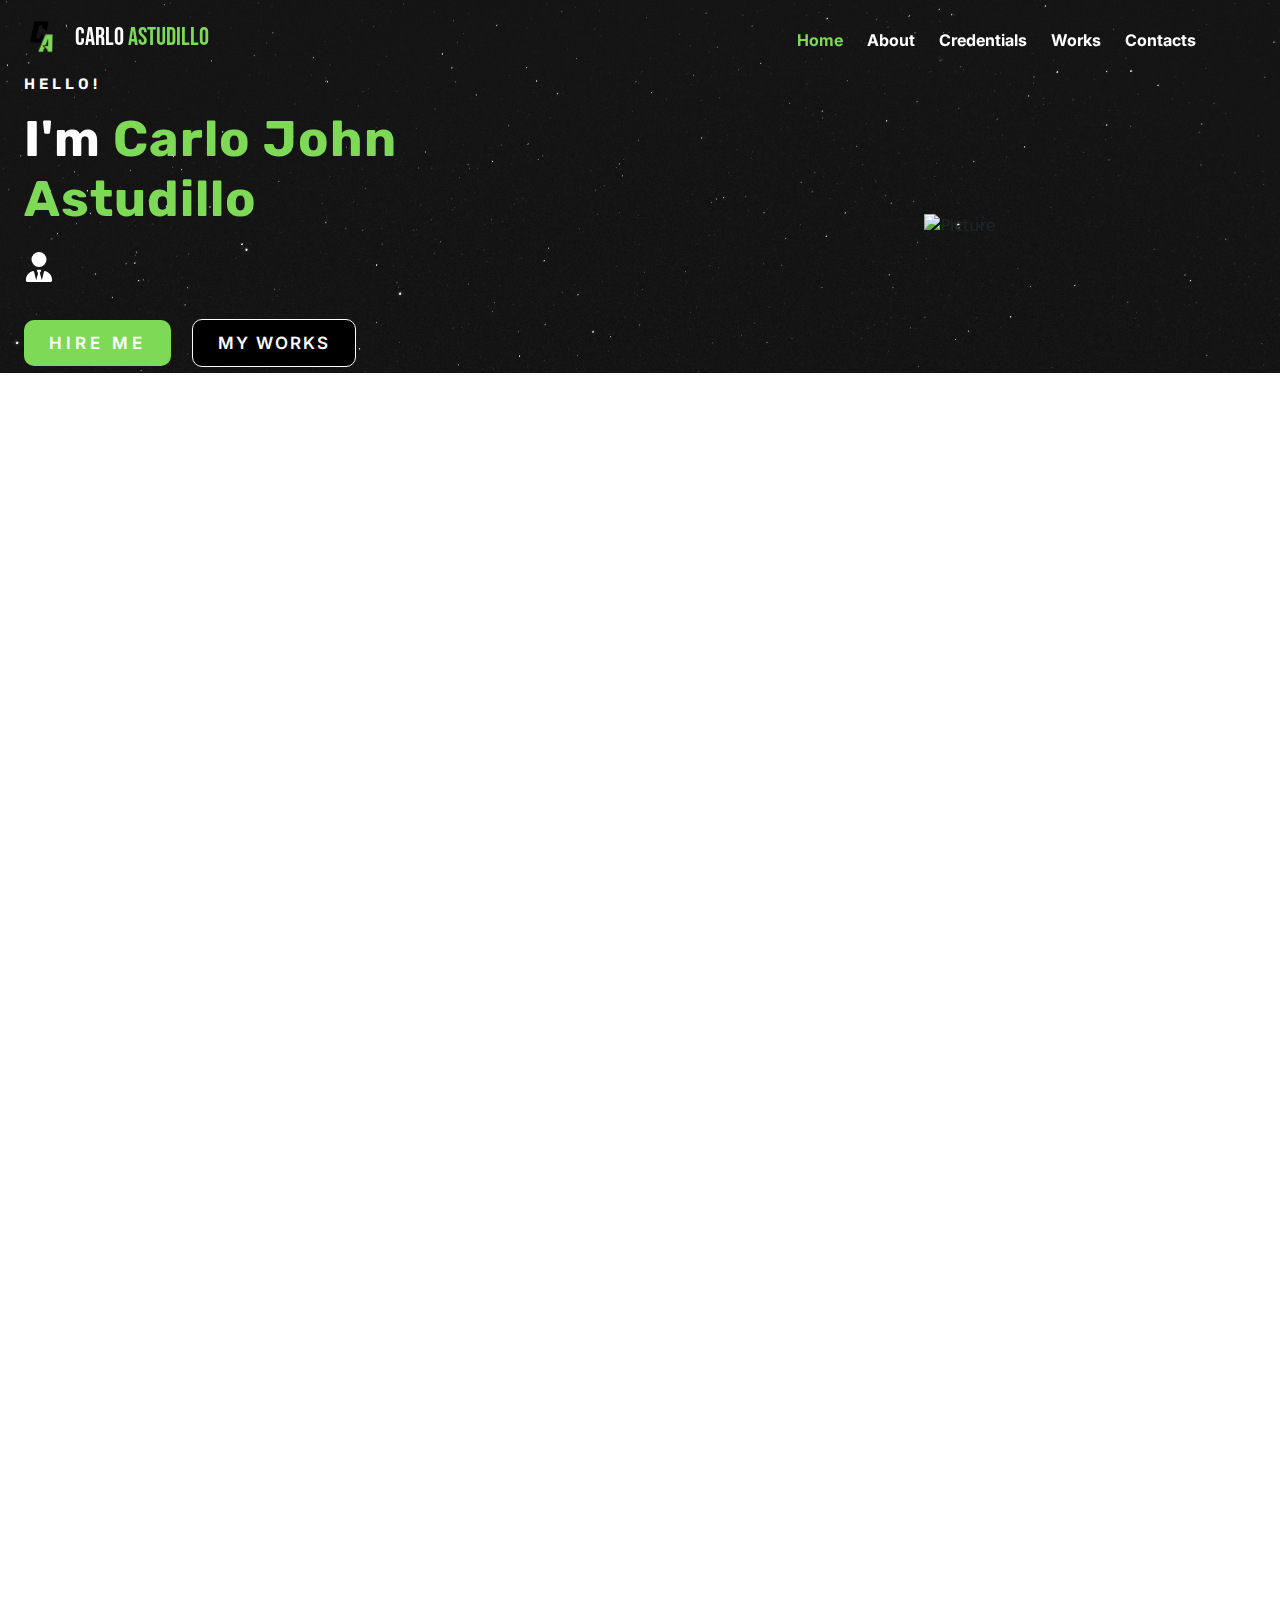
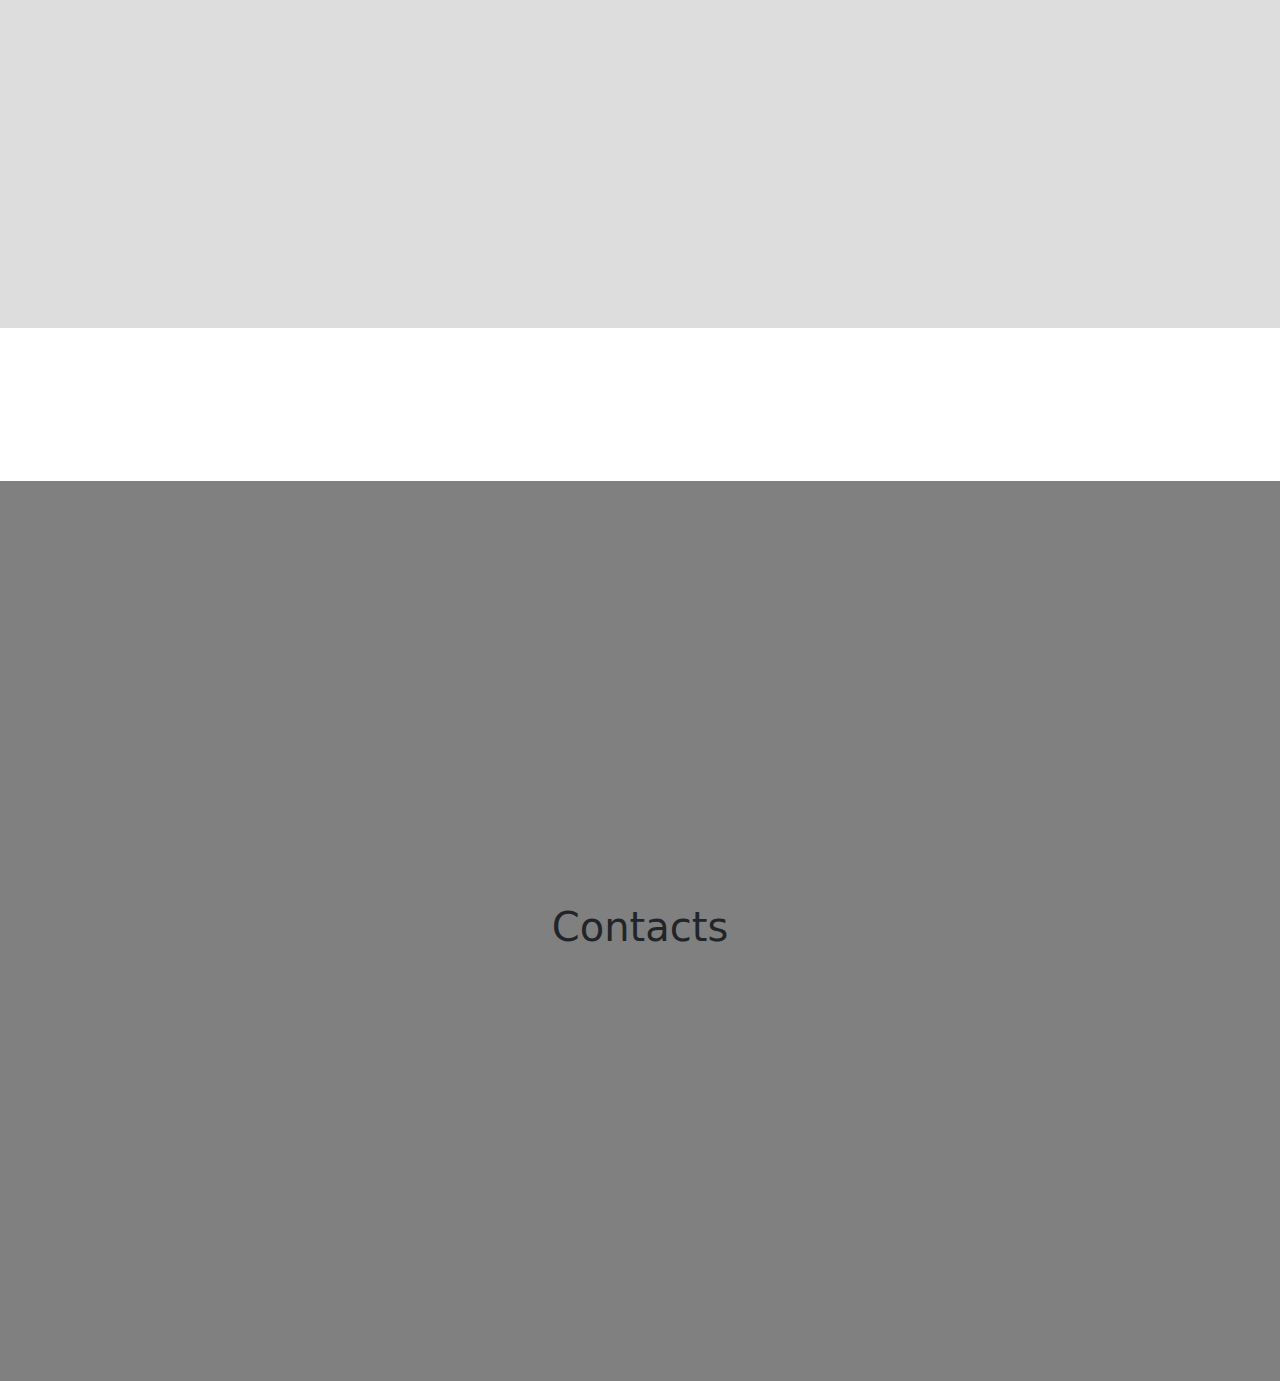
==== index.html @ 03e8dacf "update on web" ====
<!doctype html>
<html lang="en">
  <head>
    <meta charset="utf-8">
    <meta name="viewport" content="width=device-width, initial-scale=1">
    <link rel="icon" href="logopic/CAlogo-removebg.png" type="image/x-icon"/> 
    <link rel="stylesheet" href="homeindex.css">
    <link href="https://unpkg.com/aos@2.3.1/dist/aos.css" rel="stylesheet">
    <link rel="preconnect" href="https://fonts.googleapis.com">
    <link rel="stylesheet" href="https://fontawesome.com/icons/user-tie?f=classic&s=solid">  
    <link rel="preconnect" href="https://fonts.gstatic.com" crossorigin>
    <link href="https://fonts.googleapis.com/css2?family=Bebas+Neue&family=Inter:ital,opsz,wght@0,14..32,100..900;1,14..32,100..900&family=Raleway:ital,wght@0,100..900;1,100..900&family=Rubik:ital,wght@0,300..900;1,300..900&display=swap" rel="stylesheet">
    <title>Carlo Astudillo Portfolio</title>
    <link href="https://cdn.jsdelivr.net/npm/bootstrap@5.3.3/dist/css/bootstrap.min.css" rel="stylesheet" integrity="sha384-QWTKZyjpPEjISv5WaRU9OFeRpok6YctnYmDr5pNlyT2bRjXh0JMhjY6hW+ALEwIH" crossorigin="anonymous">
  </head>
  <body>


    <!-- Header Navbar -->
    <header>
    <nav class="navbar navbar-expand-lg">
        <div class="container-fluid">
            <a class="navbar-brand font-bebasnav"  href="#">
              <img class="navbrand-logopic" src="logopic/CAlogo-removebg.png" alt="Logoname" >
              <span class="navbrand-logo-color">Carlo <span class="uni-color-green">Astudillo</span></a></span>
              <button class="navbar-toggler custom-toggler" type="button" data-bs-toggle="collapse" data-bs-target="#navbarNav" aria-controls="navbarNav" aria-expanded="false" aria-label="Toggle navigation">
                <span class="navbar-toggler-icon"></span>
              </button>
              <div class="collapse navbar-collapse flex-sm-row-reverse me-5" id="navbarNav">
                <ul class="navbar-nav font-internav">
                  <li class="nav-item me-4 mt-1">
                    <a class="nav-link-edit active" href="#Home">Home</a>
                    <hr>
                  </li>
                  <li class="nav-item me-4 mt-1">
                    <a class="nav-link-edit" href="#AboutMe">About</a>
                    <hr>
                  </li>
                  <li class="nav-item me-4 mt-1">
                    <a class="nav-link-edit" href="#Credentials">Credentials</a>
                    <hr>
                  </li>
                  <li class="nav-item me-4 mt-1">
                    <a class="nav-link-edit" href="#Works">Works</a>
                    <hr>
                  </li>
                  <li class="nav-item me-4 mt-1">
                    <a class="nav-link-edit" href="#Contacts">Contacts</a>
                  </li>
                </ul>
              </div>
        </div>
    </nav>
  </header >


  <!-- Headline with picture and description -->
  <div class="topbg-home">
    <section id="Home" class="container-fluid mpHeadline">
      <div class="row">
        <div class="col-md-6 col-12 d-flex justify-content-center align-items-center">
          <div class="container">
            <h4 class="headlineh4-Text">HELLO!</h4>
            <h1 class="headlineh1-Text mt-3">I'm <span class="uni-color-green">Carlo John Astudillo</span></h1>
            <h2 class="headlineh2-Text mt-3"><svg xmlns="http://www.w3.org/2000/svg" class="me-2" viewBox="0 0 448 512" width="30" height="30">
              <path fill="#fff" d="M96 128a128 128 0 1 0 256 0A128 128 0 1 0 96 128zm94.5 200.2l18.6 31L175.8 483.1l-36-146.9c-2-8.1-9.8-13.4-17.9-11.3C51.9 342.4 0 405.8 0 481.3c0 17 13.8 30.7 30.7 30.7l131.7 0c0 0 0 0 .1 0l5.5 0 112 0 5.5 0c0 0 0 0 .1 0l131.7 0c17 0 30.7-13.8 30.7-30.7c0-75.5-51.9-138.9-121.9-156.4c-8.1-2-15.9 3.3-17.9 11.3l-36 146.9L238.9 359.2l18.6-31c6.4-10.7-1.3-24.2-13.7-24.2L224 304l-19.7 0c-12.4 0-20.1 13.6-13.7 24.2z"/>
            </svg>
            </i><span class="auto-type"></span></h2>
          <p class="mt-5"><a class="me-3 button-hire" href="#Contacts">HIRE ME</a>
            <a class="button-works" href="#Works">MY WORKS</a></p>
          </div>
        </div>
        <div class="col-md-6 col-12 d-flex justify-content-center align-items-center">
          <div class="circle-for-pic">
            <img src="images/PhotoPort.png" class="img-fluid pictureport" alt="Picture">
          </div>
        </div>
      </div>
    </section>
  </div>


  <!-- About me Section in the website -->
  <section id="AboutMe" class="container-fluid about-section">
    <div class="container justify-content-center d-flex align-items-center" data-aos="fade-up">
      <h1 class="h1-sections">About</h1>
      <h2 class="h2-sections">About Me</h2>
    </div>
      
    <div class="container intro-about w-50 " data-aos="fade-up">
      <div class="row align-items-center" >
        <div class="col-md-3 d-flex justify-content-center"><img src="images/photoport3.jpg" alt="CirclePicture" class="about-pic img-fluid"></div>
        <div class="col-md-9"><p class="about-info-p">A motivated aspiring Cloud Engineer and Software Developer with a passion for contributing to team success. 
          Dedicated to delivering results with 100% commitment to any project, while continuously enhancing my skills and knowledge. Eager 
          to bring fresh, innovative ideas to meet project needs and help drive progress in a dynamic IT environment.</p></div>
      </div>
    </div>

    <div class="container w-75 more-info-about">
    <div class="row">
      <div class="col-md-6 col-12 order-md-1 order-1" data-aos="fade-right">
        <h3>Personal Information</h3>
        <ul class="info-list">
          <li ><strong>FULLNAME:</strong>
          <span>Carlo John C. Astudillo</span></li>
          <li ><strong>BIRTHDATE:</strong>
            <span>September 09, 2001</span></li>
          <li ><strong>Website:</strong>
          <span><a rel="noopener" href="https://ast2u.github.io/CarloAstudillo-Portfolio-Website/" target="_blank">ast2u.github.io/CarloAstudillo-Portfolio-Website/</a></span></li>
          <li ><strong>EMAIL:</strong>
          <span>carloasto11@gmail.com</span></li>
        </ul>
      </div>
      <div class="col-md-6 col-12 order-md-2 order-2" data-aos="fade-left">
        <h3>Skills</h3>
        <div class="row skills-row row-cols-2">
          <div class="col">
            <h5>1. - Development</h5>
                <ul>
                  <li>Java</li>
                  <li>C#</li>
                  <li>Python</li>
                  <li>SQL</li>
                </ul>
          </div>
          <div class="col">
            <h5>2. - Graphic Design</h5>
                <ul>
                  <li>UI/UX Design</li>
                  <li>Website & Digital Design</li>
                  <li>Photoshop</li>
                  <li>Sony Vegas/Capcut</li>
                </ul>
          </div>
          <div class="col">
            <h5>3. - Front-End Development</h5>
                <ul>
                  <li>HTML/CSS</li>
                  <li>JavaScript</li>
                  <li>WordPress</li>
                </ul>
          </div>
          <div class="col">
            <h5>4. - Notable Skills</h5>
            <ul>
              <li>Cloud - Azure/AWS</li>
              <li>Microsoft Offices</li>
              <li>Flexible in all tasks related to the field</li>
            </ul>
          </div>
        </div>
      </div>
        </ul>
      </div>
    </div>
    <a class="button-cv" href="file-assets/CV_Astudillo.pdf" title="CV_Astudillo" download="CV_Astudillo" >
    <button class="button-cv" download="CV_Astudillo.pdf" data-aos="flip-up">Download CV</button></a>
  </div>

  </section>

  <!-- Credentials section -->
  <section id="Credentials" class="container-fluid credentials-section">
    <div class="container justify-content-center d-flex align-items-center" data-aos="fade-up">
      <h1 class="h1-sections">Credentials</h1>
      <h2 class="h2-sections mb-4">Credentials</h2>
   
    </div>
    <h1 class="timeline-h1" data-aos="fade-up">Education</h1>
    <div class="timeline">

      <div class="timeline-container left-container">
        <img src="logopic/nuf.png" alt="NU Fairview" title="NU Philippines">
        <div class="text-box">
          <h2>NU Philippines</h2>
          <small>Class of 2024</small>
          <ul>
            <li>BS Information Technology-Mobile & Internet Technology</li>
            <li>Summa Cum Laude</li>
          </ul>
          <span class="left-container-arrow"></span>
        </div>
      </div>

      <div class="timeline-container right-container">
        <img src="logopic/amaes.png" alt="AMA Computer College" title="AMA Computer College">
        <div class="text-box">
          <h2>AMA Computer College</h2>
          <small>Class of 2020</small>
          <ul>
            <li>Senior High School</li>
            <li>ICT - Strand</li>
          </ul>
          <span class="right-container-arrow"></span>
        </div>
      </div>

      <div class="timeline-container left-container">
        <img src="logopic/ncbalogo.jpg" alt="NCBA Logo" title="National College of Business and Arts">
        <div class="text-box">
          <h2>National College of Business and Arts</h2>
          <small>Class of 2018</small>
          <ul>
            <li>Junior High School</li>
          </ul>
          <span class="left-container-arrow"></span>
        </div>
      </div>

      </div>
      <h1 class="timeline-h1" data-aos="fade-up">Work Experience</h1>
      <div class="timeline2">

        <div class="timeline-container2 right-container">
          <img src="logopic/coca-cola-beverages-logo.png" alt="NU Fairview" title="NU Philippines">
          <div class="text-box">
            <h2>Coca-Cola Beverages Philippines</h2>
            <small>September 2019 - October 2019</small>
            <ul>
              <li><strong>Internship Trainee</strong></li>
              <li>Internship</li>
              <li>Finance Department</li>
            </ul>
            <span class="right-container-arrow"></span>
          </div>
        </div>
  
        <div class="timeline-container2 left-container">
          <img src="logopic/Black-logo-ghd.jpg" alt="AMA Computer College" title="AMA Computer College">
          <div class="text-box">
            <h2>GHD Group Philippines</h2>
            <small>November 2023 - June 2024</small>
            <ul>
              <li><strong>Content Services Intern | DevOps Intern</strong></li>
              <li>Internship</li>
              <li>CMS Team | DevOps Team</li>
            </ul>
            <span class="left-container-arrow"></span>
          </div>
        </div>
  
        </div>

      
  </section>
  <section id="Works" class="container-fluid works-section">
    <div class="container justify-content-center d-flex align-items-center" data-aos="fade-up">
      <h1 class="h1-sections">Works</h1>
      <h2 class="h2-sections mb-4">Works</h2>
   
    </div>

  </section>
  <section id="Contacts" class="container-fluid test"><h1>Contacts</h1></section>
  <script src="homeindex.js"></script>
  <script src="https://unpkg.com/typed.js@2.1.0/dist/typed.umd.js"></script>
  <script src="https://unpkg.com/aos@2.3.1/dist/aos.js"></script>
    <script src="https://cdn.jsdelivr.net/npm/bootstrap@5.3.3/dist/js/bootstrap.bundle.min.js" integrity="sha384-YvpcrYf0tY3lHB60NNkmXc5s9fDVZLESaAA55NDzOxhy9GkcIdslK1eN7N6jIeHz" crossorigin="anonymous"></script>
  <footer>
    <div class="container-fluid">

    </div>
  </footer>
  </body>
</html>
---- homeindex.css ----
.font-bebasnav{
font-family: "Bebas Neue", sans-serif;
  font-weight: 400;
  font-style: normal;
  font-size: 100;
}
.font-internav{
    font-family: Inter;
    font-style: normal;
    font-weight: 900;
    font-variant: normal;
}
.uni-color-green{
    color:#7ed956
}

/* Navigation Bar */
.navbrand-logopic{
   width: 60px;
   transition: .5s;
   margin-top: -10px;

}
.navbrand-logo-color{
    color:white;
    font-size: 25px;
    transition: .5s;
}
.nav-link-edit{
    font-size: 16px;
    color: white;
    text-decoration: none;
    font-weight: 700;
    transition: .5s;
    
}
.nav-link-edit:hover,
.nav-link-edit.active{
    color:#7ed956;
    
}
.mpHeadline{
    padding-top: 75px;
}
.topbg-home{
    background-image: url(background/jack-b-ombUn7ergE4-unsplash.jpg);
    width: 100%;
    background-size: cover;
    background-position: center;
    overflow: hidden;
    background-repeat: no-repeat;
    background-attachment: fixed;
    
}
header{
    position: fixed;
    top:0;
    left: 0;
    width:100%;
    transition: 0.6s;
    position: 40px 100px;
    z-index:100000 ;
}
header.sticky{
    padding: 0px 35px;
    background: #fff
}
header.sticky ul li a{
    color: black ;
}
header.sticky a img{
   
width: 40px;
height: 40px;
margin-top: 0px;

}
header.sticky .navbrand-logo-color{
    font-size: 20px;
    color: black;
}

.navbar-nav .open ul.dropdown-menu{ 
    border-radius:0px; 
    border:solid 1px red; 
    border-width:1px 0;
}
.nav-item hr{
    display: none;
}
.navbar{
    background-color:transparent;
}
.sticky {
    position: fixed;
    top: 0;
    width: 100%;
    z-index: 1030; /* Ensure it is above other content */
  }
  
  .sticky + .content {
    padding-top: 56px; /* Adjust for the height of the navbar */
  }


/* Headline of the Page */
  .pictureport{
    width: 530px;
    height: auto;
    display: inline;
    position: relative;
    transition: .2s;
    padding-top: 5px;
}
.pictureport:hover{
    transform: translateY(-5%) scale(1.1);
}
.circle-for-pic{
    position: relative;
    display: inline-block;
}
.circle-for-pic:before {
    content: "";
    position: absolute;
    top: 0;
    left: 50%; 
    width: 135% ; 
    height: 125%; 
    border-radius: 40%; 
    background: url(background/bgimage.jpg) no-repeat center center;
    background-size: cover;
    filter: blur(2px) brightness(35%);
    clip-path: inset(0 0 20% 0); 
    transform: translateX(-50%); 
    border: 10px solid rgba(0, 0, 0, .1); 
    box-sizing: border-box;
    opacity: 0;
    transition: opacity 0.5s ease, transform 0.5s ease;
  }
.circle-for-pic:hover:before{
    opacity: 1; 
    
}

.headlineh1-Text{
  font-family: "Rubik",sans-serif;
  font-optical-sizing: auto;
  font-weight: bolder;
  color: white;
  font-size:50px;
  font-style: normal;
  letter-spacing: 1px;

}
.headlineh4-Text{
  font-family: "Rubik",sans-serif;
    color: white;
    letter-spacing: 4px;
    font-size: 15px;
    font-weight: 600;
}
.headlineh2-Text{
  color:white;
  font-family: "Rubik",sans-serif;
}

.button-hire{
  font-family: "Inter",system-ui;
  font-size: 17px;
  font-weight: 600;
  padding: 13px 25px ;
  background-color: #7ed956 ;
  color: white;
  text-decoration: none;
  cursor: pointer;
  border: none;
  border-radius:10px;
  letter-spacing: 4px;
  transition: .3s;
}
.button-works{
  font-family: "Inter",system-ui;
  font-size: 17px;
  font-weight: 600;
  padding: 13px 25px ;
  background-color:black;
  color: white;
  cursor: pointer;
  text-decoration: none;
  border: 1px solid white;
  border-radius:10px;
  letter-spacing: 2px;
  transition: .3s;
}
.button-hire:active{
  transform: scale(.92);
  background-color: #1d5207;
  border: none;
}
.button-works:active{
  transform: scale(.92);
  background-color: #ffffff;
  color: black;
}
.button-hire:hover{
  opacity: 90%;
}
.button-works:hover{
  opacity: 84%;
}



  .test{
    min-height: 100vh;
    display: flex;
    background:grey;
    align-items: center;
    justify-content: center;
  }



/* About section of the page */
  .about-section{
    background-color: white;
    padding-top: 50px;
  }
  .h1-sections{
    position: absolute;
    z-index: 0;
    font-size:8vw;
    color: rgba(0,0,0, 0.1);
    font-family: "Rubik",sans-serif;
    font-weight: 900;
    

  }
  .h2-sections{
    background: url(background/cesar-couto-Z83CMY9ho-I-unsplash.jpg);
    background-size: cover;
    filter: brightness(60%);
    background-position: center;
    font-size: 4.6rem;
    font-family: "Rubik",sans-serif;
    font-weight: 900;
    -webkit-background-clip: text;
    background-clip: text;
    color: transparent; 
    text-align: center;
    z-index: 1;
  }
  .about-info-p{
    text-align: left;
    font-size: 1.1rem;
    font-weight: 400;
    font-family: "Rubik", sans-serif;
  }
  .about-pic{
    border-radius: 100%;
    width: 150px;
    object-fit: cover;
  }
.intro-about{
  margin: 130px 5px 20px 5px;
}
.more-info-about{
  margin: 80px 5px 30px 5px;
}
.more-info-about h3{
  font-family: "Rubik", sans-serif;
  text-transform: uppercase;
  width:  60% ;
  letter-spacing: .1rem;
  font-size: 1.4rem;
}
.info-list{
  list-style: none;
  margin-bottom: 4.2rem
}
.info-list li{
  padding: 0 0 1.5rem 0;
  margin-bottom: .6rem;
}
.info-list li strong{
  font-family: "Rubik", sans-serif;
  color: #313131;
  text-transform: uppercase;
  letter-spacing: .2rem;
  font-size: 1.2rem;
  line-height: 3rem;
}
.info-list li span{
  display: block;
  font-family: "Rubik",sans-serif;
    color: #888888;
    font-size: 1.1rem;
    line-height: 1;
}
.button-cv{
  text-decoration: none;
}
a.button-cv button{
  background-color: black;
  letter-spacing: 4px;
  border: none;
  font-family: Inter;
  text-transform: uppercase;
  font-weight: bold;
  font-size:17px;
  border-radius: 15px;
  padding: 20px 30px;
  color: white;
  display: block;
  margin: 40px  auto;
  transition: .4s;
}
a.button-cv button:hover{
  opacity: 85%;
}
a.button-cv button:active{
  transform: scale(.9);
  color: black;
  border: 1px solid black;
  background-color: white;
}
.skills-row h5{
  font-family: "Rubik", sans-serif;
  color: #313131;
  text-transform: uppercase;
  letter-spacing: .1rem;
  line-height: 1.5;
  font-size: 1.1rem;
}
.skills-row ul li{
  font-family: "Rubik",sans-serif;
    color: #888888;
    font-size: 1.1rem;
    line-height: 2.5;
}


/* Credentials section of the page */
.credentials-section{
background-color: #dddddd;
padding-top: 50px;
font-family: "Rubik",sans-serif;
padding-bottom:100px ;

}
.timeline{
  position: relative;
  max-width: 1200px;
  margin: 0px auto;

  z-index: 1;
}
.timeline::after{
  content: '';
  position: absolute;
  width:6px;
  height: 100%;
  background: white;
  top: 0;
  left: 50%;
  margin-left: -3px;
  z-index: -1;
  opacity: 0;
}
.timeline.active::after {
  animation: moveline 3s linear forwards;
  opacity: 1;
}

.timeline2{
  position: relative;
  max-width: 1200px;
  margin: 0px auto;  
  z-index: 1;
}
.timeline2::after{
  content: '';
  position: absolute;
  width:6px;
  height: 100%;
  background: white;
  top: 0;
  left: 50%;
  margin-left: -3px;
  z-index: -1;
  opacity: 0;
}
.timeline2.active::after {
  animation: moveline 3s linear forwards;
  opacity: 1;
}

@keyframes moveline{
  0%{
    height:0;
  }
  100%{
    height:100%;
  }
}

.timeline-container{
  padding: 10px 50px;
  position: relative;
  width:50%;
  opacity: 0;
  transform: translateY(-30px); /* Keep this as the starting point */
  transition: opacity 1s ease, transform 1s ease;
}

.timeline-container.show {
  opacity: 1;
  transform: translateY(0px); /* Animate into place */
}

.timeline-container2{
  padding: 10px 50px;
  position: relative;
  width:50%;
  opacity: 0;
  transform: translateY(-30px); /* Keep this as the starting point */
  transition: opacity 1s ease, transform 1s ease;
}

.timeline-container2.show {
  opacity: 1;
  transform: translateY(0px); /* Animate into place */
}

@keyframes movedown{
  0%{
    opacity:1;
    transform: translateY(-30px);
  }
  100%{
    opacity: 1;
    transform: translateY(0px);
  }
}

.timeline-h1{
  padding: 100px 0px 80px 0px;
  text-align: center;
  letter-spacing: 7px;
  color:white;
  font-weight: 800;
  font-size: 2.5rem;
}

.text-box{
  padding: 20px 30px;
  background-color: white;
  position: relative;
  border-radius: 6px;
  font-size: 15px;
}

.text-box h2{
  font-weight: 600;
}
.text-box small{
  display: inline-block;
  margin-bottom: 15px;
}
.text-box ul{
  list-style: none;
  font-size: 17.5px;
}
.left-container{
  left:0;
}
.right-container{
  left:50%;
}
.timeline-container img{
  position: absolute;
  width:40px;
  border-radius: 50%;
  right:-20px;
  top:32px;
  z-index: 10;
}
.timeline-container2 img{
  position: absolute;
  width:40px;
  border-radius: 50%;
  right:-20px;
  top:32px;
  z-index: 10;
}

.right-container img{
  left: -20px;
}
.left-container-arrow{
  height: 0;
  width: 0;
  position: absolute;
  top: 28px;
  z-index: 1;
  border-top: 15px solid transparent;
  border-bottom:15px solid transparent ;
  border-left: 15px solid white;
  right: -15px;
}
.right-container-arrow{
  height: 0;
  width: 0;
  position: absolute;
  top: 28px;
  z-index: 1;
  border-top: 15px solid transparent;
  border-bottom:15px solid transparent ;
  border-right: 15px solid white;
  left: -15px;
  
}


/* works section */
.works-section{
  padding: 20px;
  background-color: white;
}

/* Mobile View */
@media (max-width: 992px) {
    .mpHeadline{
        padding-top:120px
    }
    .nav-item hr {
      display: block;
      border: 1px solid white;
      margin: 0.5rem 0; 
    }
    .circle-for-pic{
      margin-top: 20px;
    }
    .about-pic{
      margin-bottom: 30px;
    }
    
    header.sticky .nav-item hr {
        display: block;
        border: 1px solid black;
        margin: 0.5rem 0;
      }
    .nav-link-edit{
        color: white;
        padding-bottom: 5px;
    }
      header.sticky ul li a{
        color: black ;
    }
    header{
        background:url(background/jack-b-ombUn7ergE4-unsplash.jpg);
        background-repeat: no-repeat;
        background-size: cover;
        transition: .5s;
    }
    .custom-toggler .navbar-toggler-icon {
        background-image: url("data:image/svg+xml;charset=utf8,%3Csvg viewBox='0 0 32 32' xmlns='http://www.w3.org/2000/svg'%3E%3Cpath stroke='rgba(126, 217, 86, 0.5)' stroke-width='2' stroke-linecap='round' stroke-miterlimit='10' d='M4 8h24M4 16h24M4 24h24'/%3E%3C/svg%3E");
      }
      
    .custom-toggler.navbar-toggler{
        border-color: #7ed956;
    }
  }

  @media screen and (max-width:600px) {
    .timeline{
      margin:50px auto;
    }
    .timeline::after{
      left:31px;
    }

    .timeline2{
      margin:50px auto;
    }
    .timeline2::after{
      left:31px;
    }
    .timeline-container{
      width:100%;
      padding-left: 80px;
      padding-right: 25px;
    }
    .timeline-container2{
      width:100%;
      padding-left: 80px;
      padding-right: 25px;
    }
    .text-box{
      font-size: 13px;
    }
    .text-box small{
      margin-bottom: 10px;
    }
    .right-container{
      left: 0;
    }
    .left-container img, .right-container img{
      left:10px;
    }
    .left-container-arrow, .right-container-arrow{
      border-right: 15px solid #fff;
      border-left: 0;
      left:-15px;
    }
  }
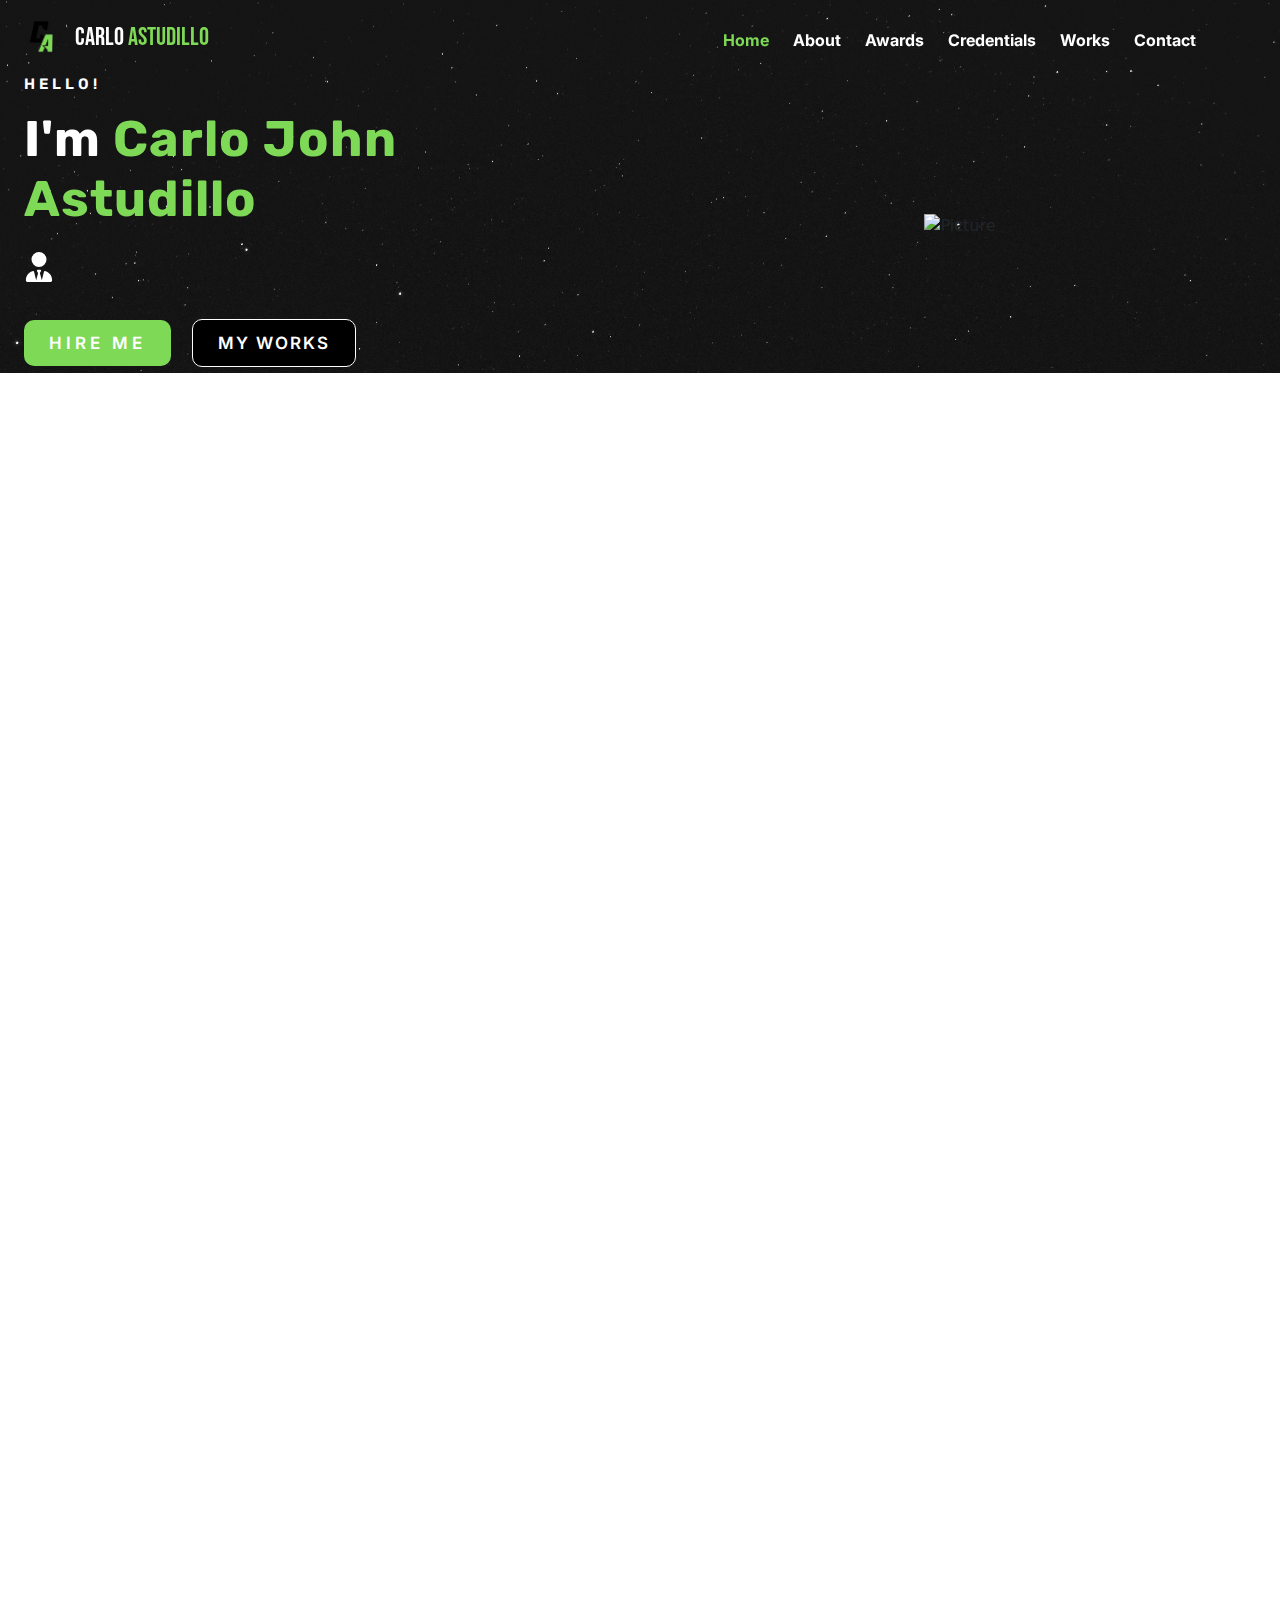
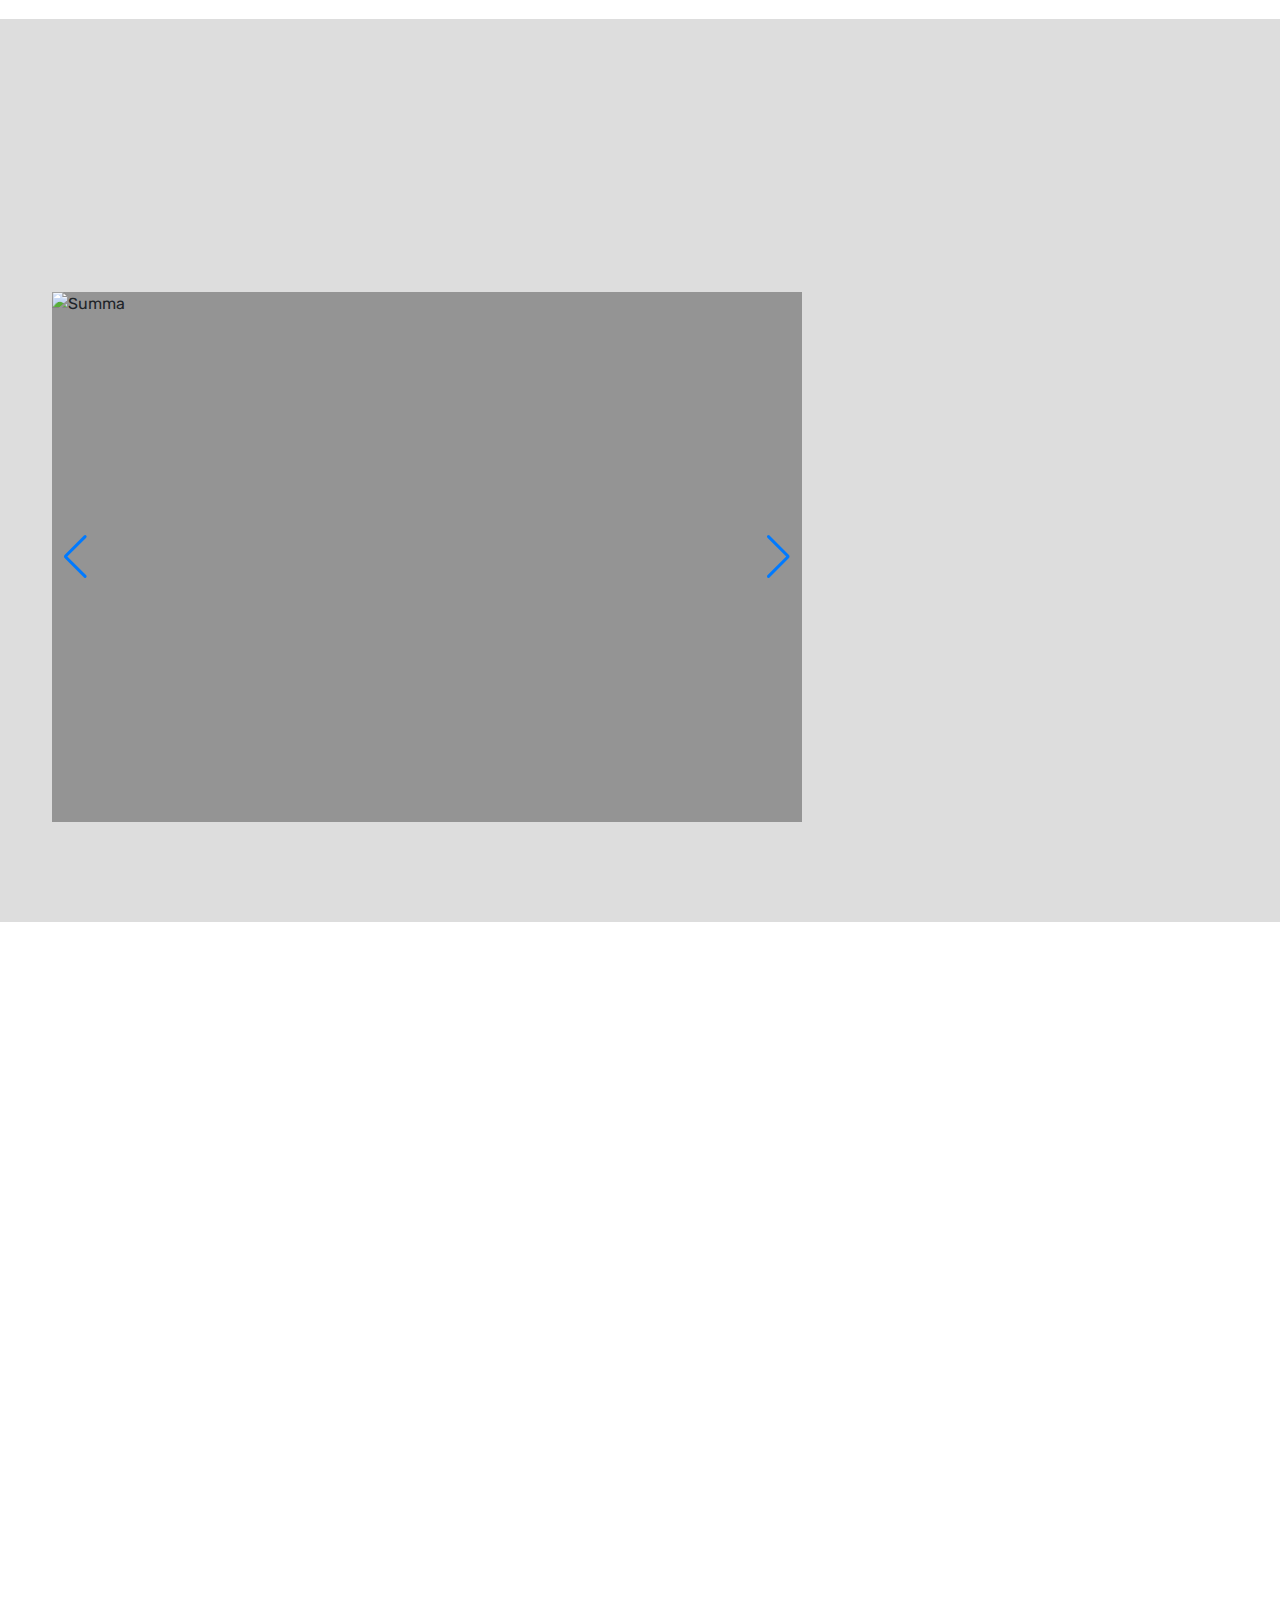
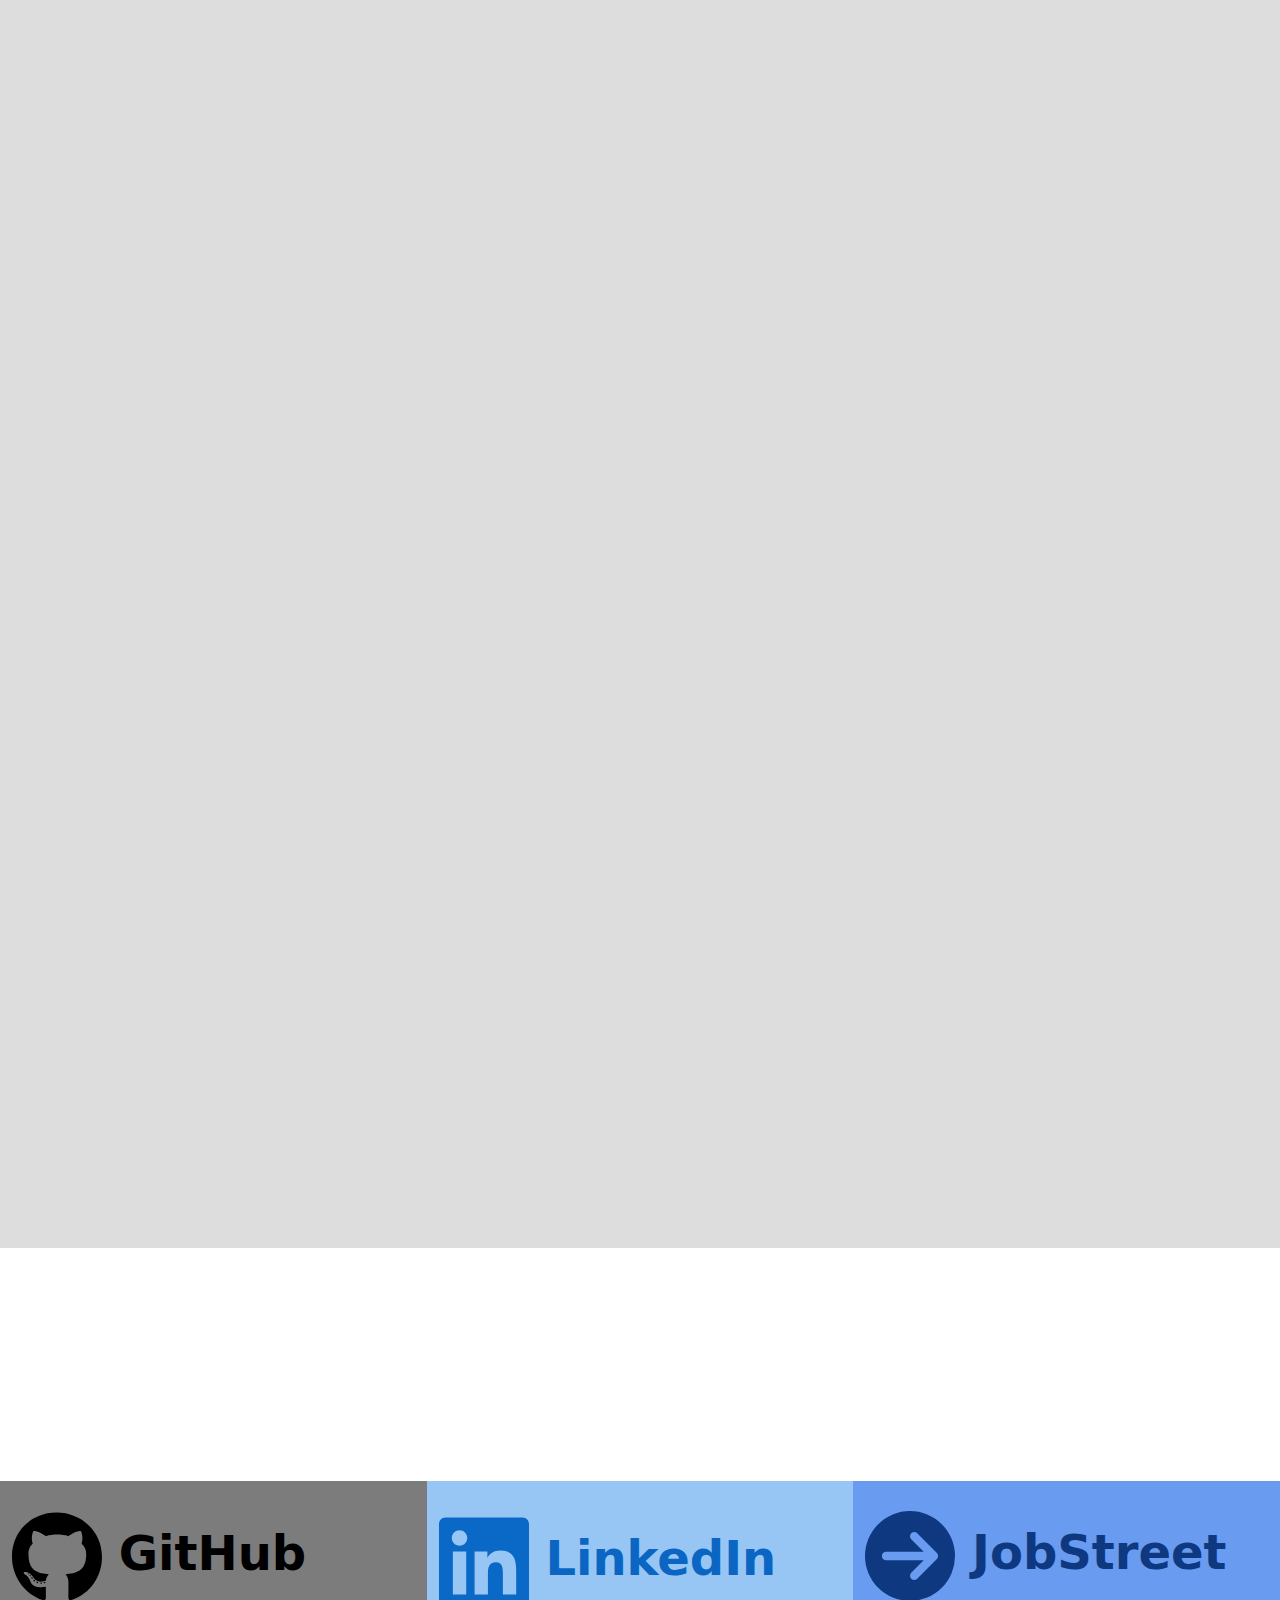
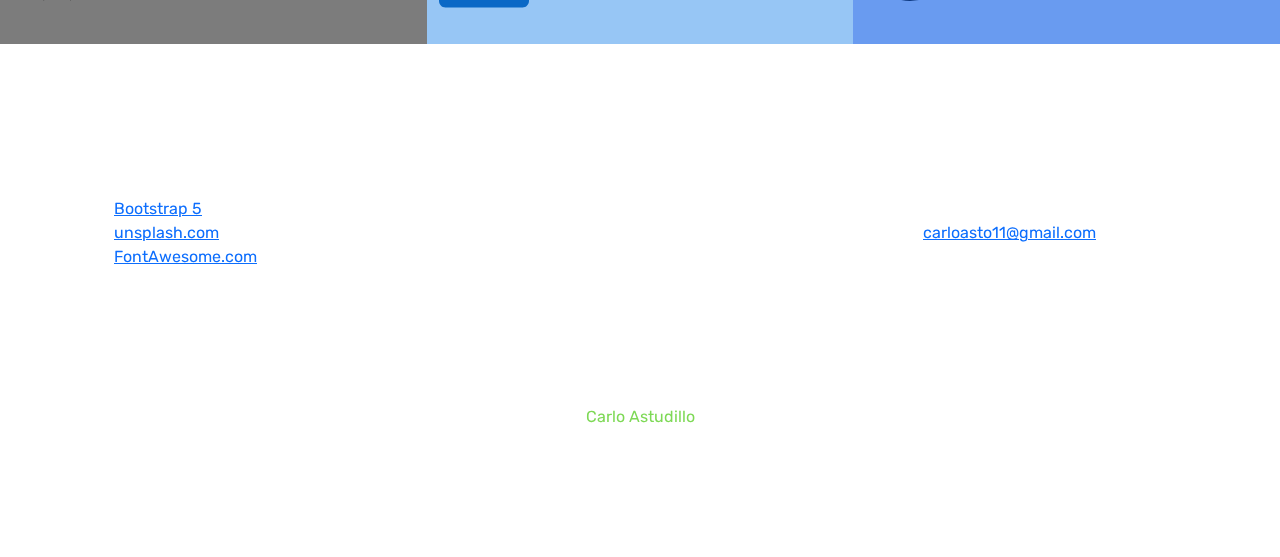
==== commit c07d9727: "updated the website" ====
--- a/index.html
+++ b/index.html
@@ -7,7 +7,10 @@
     <link rel="stylesheet" href="homeindex.css">
     <link href="https://unpkg.com/aos@2.3.1/dist/aos.css" rel="stylesheet">
     <link rel="preconnect" href="https://fonts.googleapis.com">
-    <link rel="stylesheet" href="https://fontawesome.com/icons/user-tie?f=classic&s=solid">  
+    <link href="https://fonts.googleapis.com/icon?family=Material+Icons" rel="stylesheet">
+
+    <link rel="stylesheet" href="https://fontawesome.com/icons/user-tie?f=classic&s=solid"> 
+    <link rel="stylesheet" href="https://cdn.jsdelivr.net/npm/swiper@11/swiper-bundle.min.css"/>
     <link rel="preconnect" href="https://fonts.gstatic.com" crossorigin>
     <link href="https://fonts.googleapis.com/css2?family=Bebas+Neue&family=Inter:ital,opsz,wght@0,14..32,100..900;1,14..32,100..900&family=Raleway:ital,wght@0,100..900;1,100..900&family=Rubik:ital,wght@0,300..900;1,300..900&display=swap" rel="stylesheet">
     <title>Carlo Astudillo Portfolio</title>
@@ -37,6 +40,10 @@
                     <hr>
                   </li>
                   <li class="nav-item me-4 mt-1">
+                    <a class="nav-link-edit" href="#Awards">Awards</a>
+                    <hr>
+                  </li>
+                  <li class="nav-item me-4 mt-1">
                     <a class="nav-link-edit" href="#Credentials">Credentials</a>
                     <hr>
                   </li>
@@ -45,7 +52,7 @@
                     <hr>
                   </li>
                   <li class="nav-item me-4 mt-1">
-                    <a class="nav-link-edit" href="#Contacts">Contacts</a>
+                    <a class="nav-link-edit" href="#Contacts">Contact</a>
                   </li>
                 </ul>
               </div>
@@ -153,12 +160,46 @@
         </ul>
       </div>
     </div>
+    <div class="button-wrapper">
     <a class="button-cv" href="file-assets/CV_Astudillo.pdf" title="CV_Astudillo" download="CV_Astudillo" >
-    <button class="button-cv" download="CV_Astudillo.pdf" data-aos="flip-up">Download CV</button></a>
+    <button class="button-cv cv-btn" data-aos="flip-up">Download CV</button></a>
   </div>
+  </div>
 
   </section>
-
+  <section id="Awards" class="container-fluid awards-section">
+    <div class="container justify-content-center d-flex align-items-center" data-aos="fade-up">
+      <h1 class="h1-sections">Awards</h1>
+      <h2 class="h2-sections-white mb-4">Awards</h2>
+   
+    </div>
+    <div class="row mt-5">
+      <div class="col-lg-8">
+        <div class="swiper">
+          <!-- Additional required wrapper -->
+          <div class="swiper-wrapper">
+            <!-- Slides -->
+            <div class="swiper-slide">
+              <img alt="Summa" src="images/awards1.jpg">
+            </div>
+            <div class="swiper-slide">
+              <img alt="Summa" src="images/awards2.jpg">
+            </div>
+            <div class="swiper-slide">
+              <img alt="Summa" src="images/awards3.jpg">
+            </div>
+          </div>
+          <div class="swiper-pagination"></div>
+
+          <div class="swiper-button-prev"></div>
+          <div class="swiper-button-next"></div>
+          </div>
+      </div>
+      <div class="col-lg-4">
+
+      </div>
+    </div>
+  </section>
   <!-- Credentials section -->
   <section id="Credentials" class="container-fluid credentials-section">
     <div class="container justify-content-center d-flex align-items-center" data-aos="fade-up">
@@ -246,18 +287,143 @@
   <section id="Works" class="container-fluid works-section">
     <div class="container justify-content-center d-flex align-items-center" data-aos="fade-up">
       <h1 class="h1-sections">Works</h1>
-      <h2 class="h2-sections mb-4">Works</h2>
-   
+      <h2 class="h2-sections-white mb-4">Works</h2>
+    </div>
+    <div class="container-fluid projects-in-cards">
+      <div class="row g-4 custom-row justify-content-center">
+        <div class="col-12 col-md-6 col-lg-4" data-aos="zoom-in" >
+          <div class="mycard-style">
+            <img src="projects/project_biketrack.png" alt="Biketrack project">
+            <div class="mycard-body">
+              <h1 class="mycard-title">BikeTrack</h1>
+              <h3 class="mycard-subtitle">Mobile Application for Bikers</h3>
+              <p class="mycard-info">A mobile application project that focus on Cyclists with the problems in the road. 
+                The mobile application will be used to record the data of transportation vehicles especially bicycles, to help the 
+                traffic flow in the Philippines in urban areas and create a solution for the problems and also implement SOS 
+                Feature for their safety.</p>
+              <a class="mycard-btn">More Info</a>
+            </div>
+          </div>
+        </div>
+        <div class="col-12 col-md-6 col-lg-4" data-aos="zoom-in" data-aos-delay="1000">
+          <div class="mycard-style">
+            <img src="projects/pythoncode.png" alt="Biketrack project">
+            <div class="mycard-body">
+              <h1 class="mycard-title">Python-Phishing-Detector</h1>
+              <h3 class="mycard-subtitle">Jupyter Notebook Machine Algorithm</h3>
+              <p class="mycard-info">The prototype that is to be provided to prevent phishing to many users 
+                is based on machine learning in which it is based on its dataset to determine if its a 
+                phishing. As the prototype rely on the data that is inputted for the algorithm, the 
+                statistics will be based on that data to predict the possible chances of a phishing website or an email.</p>
+              <a class="mycard-btn">More Info</a>
+            </div>
+          </div>
+          
+        </div>
+        <div class="col-12 col-md-6 col-lg-4" data-aos="zoom-in" data-aos-delay="2000">
+          <div class="mycard-style">
+            <img src="projects/gamesample.png" alt="Biketrack project">
+            <div class="mycard-body">
+              <h1 class="mycard-title">Mobile Game Project</h1>
+              <h3 class="mycard-subtitle">Mobile games made in Android Studio </h3>
+              <p class="mycard-info">A Project game that utilizes Android Studio using sprites, positioning, art-creation,
+                logic, and creativity. This is a Java Project and it consist of 2-3 games in which the first game is Leap of Faith, 
+                second games is True Love Awaits
+              </p>
+              <a class="mycard-btn">More Info</a>
+            </div>
+          </div>
+          
+        </div>
+
+        <div class="col-12 col-md-6 col-lg-4" data-aos="zoom-in" data-aos-delay="1000">
+          <div class="mycard-style">
+            <img src="projects/cinemago.png" alt="Biketrack project">
+            <div class="mycard-body">
+              <h1 class="mycard-title">CinemaGo!</h1>
+              <h3 class="mycard-subtitle">Movie Review and Booking App</h3>
+              <p class="mycard-info">The project is to create an open movie review for users 
+                with the feature to rate the latest movie and also become a booking application for users 
+                who wants to watch a specific movie but with this feature the user will pick which movie 
+                theatre is supported by the application to book a ticket to watch. It is a mobile application and created 
+              in OutSystems</p>
+              <a class="mycard-btn">More Info</a>
+            </div>
+          </div>
+          
+        </div>
+        
+      </div>
     </div>
 
   </section>
-  <section id="Contacts" class="container-fluid test"><h1>Contacts</h1></section>
+  <section id="Contacts" class="container-fluid contact-section">
+    <div class="container justify-content-center d-flex align-items-center" data-aos="fade-up">
+      <h1 class="h1-sections">Contact</h1>
+      <h2 class="h2-sections mb-4">Contact Me</h2>
+    </div>
+
+    <div class="row mt-5">
+      <div class="col-sm box-socials-1">
+        <a rel="noopener" target="_blank" itle="Checkout My GitHub"  href="https://github.com/ast2u"><svg width="90" xmlns="http://www.w3.org/2000/svg" viewBox="0 0 496 512"><!--!Font Awesome Free 6.6.0 by @fontawesome - https://fontawesome.com License - https://fontawesome.com/license/free Copyright 2024 Fonticons, Inc.--><path d="M165.9 397.4c0 2-2.3 3.6-5.2 3.6-3.3 .3-5.6-1.3-5.6-3.6 0-2 2.3-3.6 5.2-3.6 3-.3 5.6 1.3 5.6 3.6zm-31.1-4.5c-.7 2 1.3 4.3 4.3 4.9 2.6 1 5.6 0 6.2-2s-1.3-4.3-4.3-5.2c-2.6-.7-5.5 .3-6.2 2.3zm44.2-1.7c-2.9 .7-4.9 2.6-4.6 4.9 .3 2 2.9 3.3 5.9 2.6 2.9-.7 4.9-2.6 4.6-4.6-.3-1.9-3-3.2-5.9-2.9zM244.8 8C106.1 8 0 113.3 0 252c0 110.9 69.8 205.8 169.5 239.2 12.8 2.3 17.3-5.6 17.3-12.1 0-6.2-.3-40.4-.3-61.4 0 0-70 15-84.7-29.8 0 0-11.4-29.1-27.8-36.6 0 0-22.9-15.7 1.6-15.4 0 0 24.9 2 38.6 25.8 21.9 38.6 58.6 27.5 72.9 20.9 2.3-16 8.8-27.1 16-33.7-55.9-6.2-112.3-14.3-112.3-110.5 0-27.5 7.6-41.3 23.6-58.9-2.6-6.5-11.1-33.3 2.6-67.9 20.9-6.5 69 27 69 27 20-5.6 41.5-8.5 62.8-8.5s42.8 2.9 62.8 8.5c0 0 48.1-33.6 69-27 13.7 34.7 5.2 61.4 2.6 67.9 16 17.7 25.8 31.5 25.8 58.9 0 96.5-58.9 104.2-114.8 110.5 9.2 7.9 17 22.9 17 46.4 0 33.7-.3 75.4-.3 83.6 0 6.5 4.6 14.4 17.3 12.1C428.2 457.8 496 362.9 496 252 496 113.3 383.5 8 244.8 8zM97.2 352.9c-1.3 1-1 3.3 .7 5.2 1.6 1.6 3.9 2.3 5.2 1 1.3-1 1-3.3-.7-5.2-1.6-1.6-3.9-2.3-5.2-1zm-10.8-8.1c-.7 1.3 .3 2.9 2.3 3.9 1.6 1 3.6 .7 4.3-.7 .7-1.3-.3-2.9-2.3-3.9-2-.6-3.6-.3-4.3 .7zm32.4 35.6c-1.6 1.3-1 4.3 1.3 6.2 2.3 2.3 5.2 2.6 6.5 1 1.3-1.3 .7-4.3-1.3-6.2-2.2-2.3-5.2-2.6-6.5-1zm-11.4-14.7c-1.6 1-1.6 3.6 0 5.9 1.6 2.3 4.3 3.3 5.6 2.3 1.6-1.3 1.6-3.9 0-6.2-1.4-2.3-4-3.3-5.6-2z"/></svg>
+          GitHub</a>
+      </div>
+      <div class="col-sm box-socials-2">
+        <a rel="noopener" target="_blank" title="Checkout My LinkedIn" href="https://www.linkedin.com/in/carlo-john-astudillo-34b75b1b7/"><svg width="90" xmlns="http://www.w3.org/2000/svg" viewBox="0 0 448 512"><!--!Font Awesome Free 6.6.0 by @fontawesome - https://fontawesome.com License - https://fontawesome.com/license/free Copyright 2024 Fonticons, Inc.--><path fill="#0a68c6" d="M416 32H31.9C14.3 32 0 46.5 0 64.3v383.4C0 465.5 14.3 480 31.9 480H416c17.6 0 32-14.5 32-32.3V64.3c0-17.8-14.4-32.3-32-32.3zM135.4 416H69V202.2h66.5V416zm-33.2-243c-21.3 0-38.5-17.3-38.5-38.5S80.9 96 102.2 96c21.2 0 38.5 17.3 38.5 38.5 0 21.3-17.2 38.5-38.5 38.5zm282.1 243h-66.4V312c0-24.8-.5-56.7-34.5-56.7-34.6 0-39.9 27-39.9 54.9V416h-66.4V202.2h63.7v29.2h.9c8.9-16.8 30.6-34.5 62.9-34.5 67.2 0 79.7 44.3 79.7 101.9V416z"/></svg>
+          LinkedIn</a>
+      </div>
+      <div class="col-sm box-socials-3">
+        <a rel="noopener" title="Checkout My JobStreet" target="_blank" href="https://www.jobstreet.com.ph/profile/carlojohn-astudillo-rqbCNWzBz2"><svg width="90" xmlns="http://www.w3.org/2000/svg" viewBox="0 0 512 512"><!--!Font Awesome Free 6.6.0 by @fontawesome - https://fontawesome.com License - https://fontawesome.com/license/free Copyright 2024 Fonticons, Inc.--><path fill="#0e3981" d="M0 256a256 256 0 1 0 512 0A256 256 0 1 0 0 256zM297 385c-9.4 9.4-24.6 9.4-33.9 0s-9.4-24.6 0-33.9l71-71L120 280c-13.3 0-24-10.7-24-24s10.7-24 24-24l214.1 0-71-71c-9.4-9.4-9.4-24.6 0-33.9s24.6-9.4 33.9 0L409 239c9.4 9.4 9.4 24.6 0 33.9L297 385z"/></svg>
+          JobStreet</a>
+      </div>
+    </div>
+  </section>
   <script src="homeindex.js"></script>
   <script src="https://unpkg.com/typed.js@2.1.0/dist/typed.umd.js"></script>
   <script src="https://unpkg.com/aos@2.3.1/dist/aos.js"></script>
-    <script src="https://cdn.jsdelivr.net/npm/bootstrap@5.3.3/dist/js/bootstrap.bundle.min.js" integrity="sha384-YvpcrYf0tY3lHB60NNkmXc5s9fDVZLESaAA55NDzOxhy9GkcIdslK1eN7N6jIeHz" crossorigin="anonymous"></script>
-  <footer>
-    <div class="container-fluid">
+  <script src="https://cdn.jsdelivr.net/npm/swiper@11/swiper-bundle.min.js"></script>
+  <script src="https://cdn.jsdelivr.net/npm/bootstrap@5.3.3/dist/js/bootstrap.bundle.min.js" integrity="sha384-YvpcrYf0tY3lHB60NNkmXc5s9fDVZLESaAA55NDzOxhy9GkcIdslK1eN7N6jIeHz" crossorigin="anonymous"></script>
+  <script src="https://cdn.jsdelivr.net/npm/canvas-confetti@1.9.3/dist/confetti.browser.min.js"></script>
+
+  
+  <footer class="footer-section">
+    <div class="img-bg-footer"></div>
+    <div class="container">
+      <div class="row mb-5">
+        <div class="col-md foot-1">
+          <h3>Credits</h3>
+          <ul>
+            <li> <a rel="noopener" href="https://getbootstrap.com/" target="_blank">Bootstrap 5</a></li>
+            <li><a rel="noopener" href="https://unsplash.com/" target="_blank">unsplash.com</a></li>
+            <li><a rel="noopener" href="https://fontawesome.com/search?m=free&o=r" target="_blank">FontAwesome.com</a></li>
+          </ul>
+          
+        </div>
+        <div class="col-md foot-2">
+          <h3>Links</h3>
+          <ul>
+            <li><a href="#Home">Home</a></li>
+            <li><a href="#AboutMe">About</a></li>
+            <li><a href="#Credentials">Credentials</a></li>
+            <li><a href="#Works">Works</a></li>
+            <li><a href="#Contacts">Contacts</a></li>
+          </ul>
+        </div>
+        <div class="col-md foot-3">
+          <h3>Lets Work Together!</h3>
+          <ul>
+            <li>Contact: +63 960-266-6085</li>
+            <li>Email: <a href="mailto:carloasto11@gmail.com">carloasto11@gmail.com</a></li>
+          </ul>
+        </div>
+      </div>
+      <div class="row">
+        <div class="col-md-12 text-center">
+          <p>
+            Copyright ©<script>document.write(new Date().getFullYear());</script> All rights reserved<br><span class="uni-color-green">Carlo Astudillo</span>
+            </p>
+        </div>
+      </div>
 
     </div>
   </footer>
--- a/homeindex.css
+++ b/homeindex.css
@@ -225,30 +225,35 @@
 /* About section of the page */
   .about-section{
     background-color: white;
-    padding-top: 50px;
+    padding-top: 120px;
   }
   .h1-sections{
     position: absolute;
     z-index: 0;
-    font-size:8vw;
+    font-size:6.5vw;
     color: rgba(0,0,0, 0.1);
     font-family: "Rubik",sans-serif;
     font-weight: 900;
+    overflow:hidden;
     
 
   }
   .h2-sections{
-    background: url(background/cesar-couto-Z83CMY9ho-I-unsplash.jpg);
-    background-size: cover;
-    filter: brightness(60%);
-    background-position: center;
-    font-size: 4.6rem;
+    color: black;
+    font-size: 4.2rem;
     font-family: "Rubik",sans-serif;
     font-weight: 900;
-    -webkit-background-clip: text;
-    background-clip: text;
-    color: transparent; 
     text-align: center;
+    overflow:hidden;
+    z-index: 1;
+  }
+  .h2-sections-white{
+    color: white;
+    font-size: 4.2rem;
+    font-family: "Rubik",sans-serif;
+    font-weight: 900;
+    text-align: center;
+    overflow:hidden;
     z-index: 1;
   }
   .about-info-p{
@@ -263,7 +268,7 @@
     object-fit: cover;
   }
 .intro-about{
-  margin: 130px 5px 20px 5px;
+  margin: 80px 5px 20px 5px;
 }
 .more-info-about{
   margin: 80px 5px 30px 5px;
@@ -325,6 +330,16 @@
   border: 1px solid black;
   background-color: white;
 }
+.button-wrapper{
+  position: relative;
+}
+.button-wrapper canvas{
+  position: absolute;
+  top:50%;
+  left: 50%;
+  transform: translate(-50%,-50%);
+  pointer-events: none;
+}
 .skills-row h5{
   font-family: "Rubik", sans-serif;
   color: #313131;
@@ -339,12 +354,39 @@
     font-size: 1.1rem;
     line-height: 2.5;
 }
+/* awards section */
+.awards-section{
+  background-color: #dddddd;
+  padding-top: 120px;
+  font-family: "Rubik",sans-serif;
+  padding-bottom:100px ;
+  
+  }
+  .swiper {
+    width:750px;
+    height: 530px;
+  }
+  .swiper-slide {
+    display: flex;
+    justify-content: center;
+    align-items: center;
+    background-color: #949494; /* White background for the empty space */
+  }
+
+  .swiper-slide img {
+    max-width: 100%;
+    max-height: 100%;
+    object-fit: contain; /* Ensures the image maintains its aspect ratio */
+    display: block;
+    margin: 0 auto;
+  }
+
 
 
 /* Credentials section of the page */
 .credentials-section{
-background-color: #dddddd;
-padding-top: 50px;
+background-color: white;
+padding-top: 120px;
 font-family: "Rubik",sans-serif;
 padding-bottom:100px ;
 
@@ -353,7 +395,6 @@
   position: relative;
   max-width: 1200px;
   margin: 0px auto;
-
   z-index: 1;
 }
 .timeline::after{
@@ -361,7 +402,7 @@
   position: absolute;
   width:6px;
   height: 100%;
-  background: white;
+  background: #dddddd;
   top: 0;
   left: 50%;
   margin-left: -3px;
@@ -384,7 +425,7 @@
   position: absolute;
   width:6px;
   height: 100%;
-  background: white;
+  background: #dddddd;
   top: 0;
   left: 50%;
   margin-left: -3px;
@@ -448,7 +489,7 @@
   padding: 100px 0px 80px 0px;
   text-align: center;
   letter-spacing: 7px;
-  color:white;
+  color:black;
   font-weight: 800;
   font-size: 2.5rem;
 }
@@ -456,6 +497,7 @@
 .text-box{
   padding: 20px 30px;
   background-color: white;
+  border: 4px solid #dddddd;
   position: relative;
   border-radius: 6px;
   font-size: 15px;
@@ -463,6 +505,7 @@
 
 .text-box h2{
   font-weight: 600;
+  color: black;
 }
 .text-box small{
   display: inline-block;
@@ -506,7 +549,7 @@
   z-index: 1;
   border-top: 15px solid transparent;
   border-bottom:15px solid transparent ;
-  border-left: 15px solid white;
+  border-left: 15px solid #dddddd;
   right: -15px;
 }
 .right-container-arrow{
@@ -517,16 +560,206 @@
   z-index: 1;
   border-top: 15px solid transparent;
   border-bottom:15px solid transparent ;
-  border-right: 15px solid white;
+  border-right: 15px solid #dddddd;
   left: -15px;
   
 }
 
 
+
 /* works section */
 .works-section{
-  padding: 20px;
+  padding: 120px 0px;
+  overflow: hidden;
+  background-color: #dddddd;
+  font-family: "Rubik",sans-serif;
+}
+
+.projects-in-cards{
+  padding-top: 80px;
+  padding-bottom: 30px;
+}
+.custom-row{
+  max-width: 1400px !important;
+  margin: 0 auto !important;
+}
+.mycard-style{
+  height: 500px;
+  border-radius: 20px;
+  overflow: hidden;
+  border: 8px solid white;
+  position: relative;
+}
+.mycard-style img{
+  width: 100%;
+  height: 100%;
+  object-fit: cover;
+  border-radius: 15px;
+}
+
+.mycard-style:hover .mycard-body{
+  right: 0;
+}
+
+.mycard-body{
+  width: 100%;
+  height: 100%;
+  top:0;
+  right:-100%;
+  position: absolute;
+  background: #0000002f;
+  -webkit-backdrop-filter: blur(10px);
+  backdrop-filter: blur(10px);
+  border-radius: 15px;
+  color: #fff;
+  padding: 30px;
+  display: flex;
+  flex-direction: column;
+  justify-content: center;
+  transition: 1s;
+}
+.mycard-title{
+  text-transform: uppercase;
+  font-size: 1.7rem;
+  font-weight: 500;
+}
+.mycard-subtitle{
+  text-transform: capitalize;
+  font-size: 15px;
+  font-weight: 500;
+}
+.mycard-info{
+  font-size: 1rem;
+  line-height: 25px;
+  margin: 40px 0;
+  font-weight: 400;
+}
+.mycard-btn{
+  color: white;
+  background-color: #7ed956;
+  padding: 10px 20px;
+  border-radius: 5px;
+  border: none;
+  text-transform: capitalize;
+  font-weight: 500;
+  cursor: pointer;
+  text-decoration: none;
+  transition: .1s;
+  width: 120px;
+}
+.mycard-btn:active{
+  transform: scale(.92);
+}
+
+
+/* contact section */
+.contact-section{
+  overflow: hidden;
   background-color: white;
+  padding-top: 80px;
+  width: 100%;
+  position: relative;
+}
+.img-bg-footer{
+  background: url(background/annie-spratt-0aF_vV0xgQk-unsplash.jpg);
+  background-size: cover;
+  background-position: center;
+  background-repeat: no-repeat;
+  filter: brightness(.4);
+  background-attachment: fixed;
+  width: 100%;
+  position: absolute;
+  z-index: -1;
+  background-size: cover;
+  background-position: center;
+  height: 100%;
+  top: 0;
+  left: 0;
+
+}
+.box-socials-1{
+  position: relative;
+  background-color: rgb(124, 124, 124);
+  padding: 30px 0;
+  transition: .2s;
+  
+}
+.box-socials-1:hover{
+  background-color: rgba(27, 27, 27, 0.342);
+}
+.box-socials-1 a{
+  text-decoration: none;
+  font-size: 3rem;
+  font-weight: 800;
+  color: black;
+  text-transform: capitalize;
+  
+}
+.box-socials-2{
+  position: relative;
+  background-color: #97c6f5;
+  padding: 30px 0;
+  transition: .2s;
+  
+}
+.box-socials-2:hover{
+  background-color: #789fc5
+}
+.box-socials-2 a{
+  text-decoration: none;
+  font-size: 3rem;
+  font-weight: 800;
+  color: #0a66c2;
+  text-transform: capitalize;
+  
+}
+
+.box-socials-3{
+  position: relative;
+  background-color: #699bf0;
+  padding: 30px 0;
+  transition: .2s;
+  
+}
+.box-socials-3:hover{
+  background-color: #577dc0;
+}
+.box-socials-3 a{
+  text-decoration: none;
+  font-size: 3rem;
+  font-weight: 800;
+  color:#0e3981;
+  text-transform: capitalize;
+  
+}
+
+
+.footer-section{
+  overflow: hidden;
+  position: relative;
+  font-family: "Rubik",sans-serif;
+  padding: 7em 0;
+  color: white;
+  font-size: 16px;
+
+}
+.foot-1 ul li{
+  list-style: none;
+}
+.foot-2 a{
+  font-weight: 500;
+  text-decoration: none;
+  color: white;
+}
+.foot-2 a:hover{
+  opacity: .7;
+  text-decoration:underline;
+}
+.foot-2 ul li{
+  list-style:square;
+}
+.foot-3 ul li{
+  list-style: none;
 }
 
 /* Mobile View */
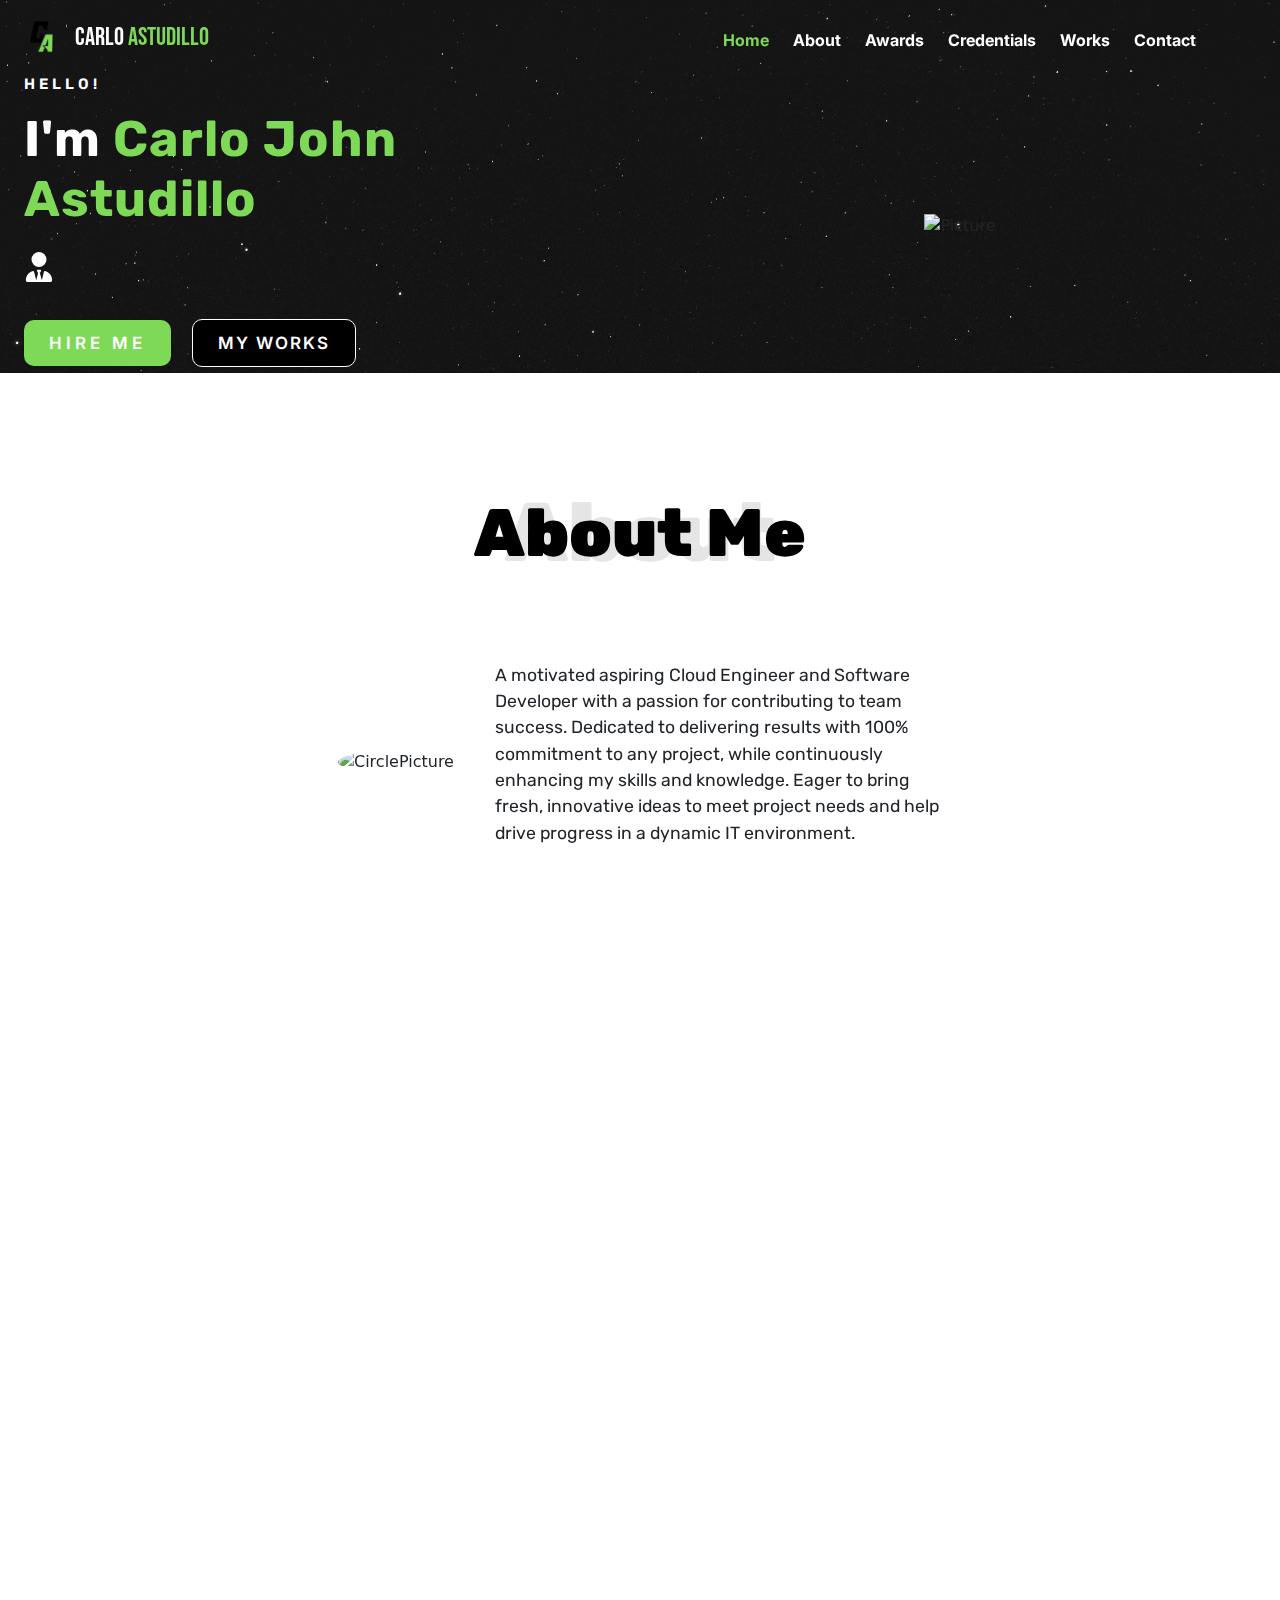
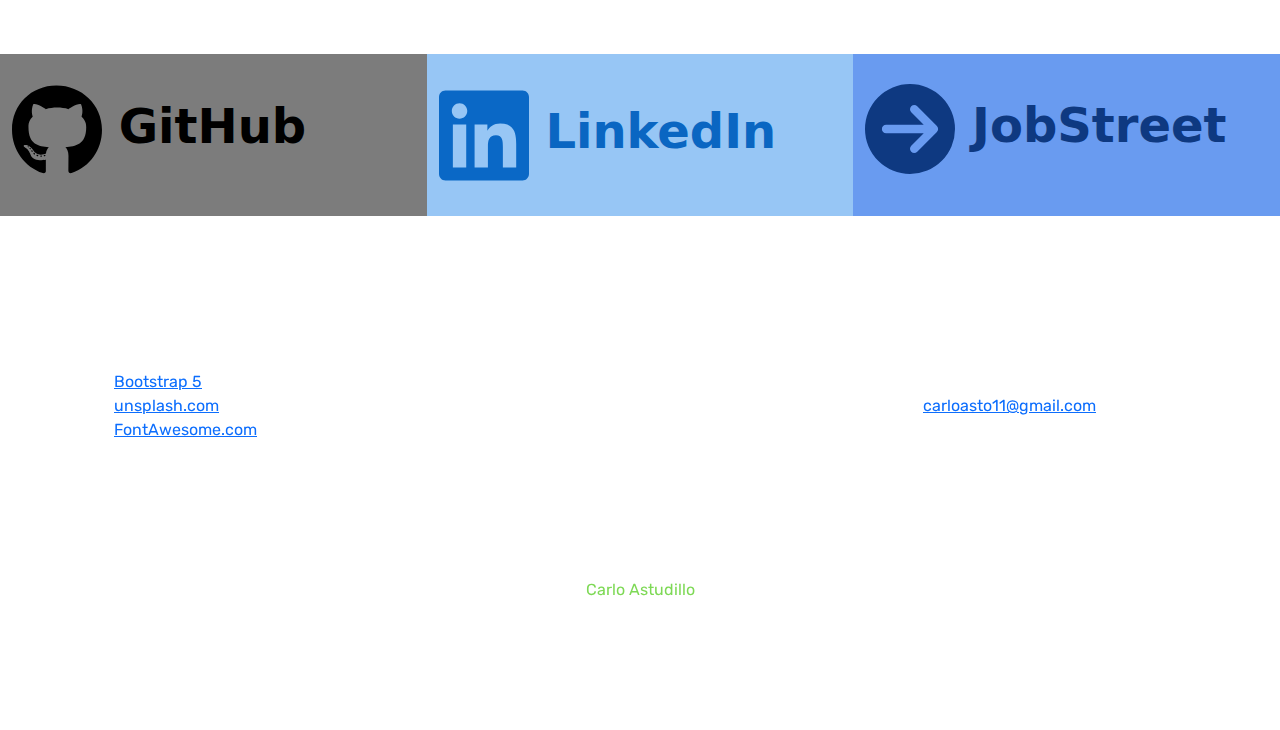
==== commit de1c73ab: "update website" ====
--- a/index.html
+++ b/index.html
@@ -173,12 +173,10 @@
       <h2 class="h2-sections-white mb-4">Awards</h2>
    
     </div>
-    <div class="row mt-5">
-      <div class="col-lg-8">
+    <div class="row mt-5 justify-content-center">
+      <div class="col-lg-6 col-md-12" data-aos="fade-right" data-aos-delay="1000">
         <div class="swiper">
-          <!-- Additional required wrapper -->
           <div class="swiper-wrapper">
-            <!-- Slides -->
             <div class="swiper-slide">
               <img alt="Summa" src="images/awards1.jpg">
             </div>
@@ -195,10 +193,34 @@
           <div class="swiper-button-next"></div>
           </div>
       </div>
-      <div class="col-lg-4">
-
-      </div>
-    </div>
+      <div class="col-lg-4 col-md-12 align-items-center d-flex mt-3 mt-lg-0 " data-aos="fade-left">
+        <div class="card card-awards">
+          <div id="confetti-trigger" class="card-body">
+            <h3 class="card-title"><svg width="35" xmlns="http://www.w3.org/2000/svg" viewBox="0 0 384 512"><!--!Font Awesome Free 6.6.0 by @fontawesome - https://fontawesome.com License - https://fontawesome.com/license/free Copyright 2024 Fonticons, Inc.--><path fill="#FFD43B" d="M173.8 5.5c11-7.3 25.4-7.3 36.4 0L228 17.2c6 3.9 13 5.8 20.1 5.4l21.3-1.3c13.2-.8 25.6 6.4 31.5 18.2l9.6 19.1c3.2 6.4 8.4 11.5 14.7 14.7L344.5 83c11.8 5.9 19 18.3 18.2 31.5l-1.3 21.3c-.4 7.1 1.5 14.2 5.4 20.1l11.8 17.8c7.3 11 7.3 25.4 0 36.4L366.8 228c-3.9 6-5.8 13-5.4 20.1l1.3 21.3c.8 13.2-6.4 25.6-18.2 31.5l-19.1 9.6c-6.4 3.2-11.5 8.4-14.7 14.7L301 344.5c-5.9 11.8-18.3 19-31.5 18.2l-21.3-1.3c-7.1-.4-14.2 1.5-20.1 5.4l-17.8 11.8c-11 7.3-25.4 7.3-36.4 0L156 366.8c-6-3.9-13-5.8-20.1-5.4l-21.3 1.3c-13.2 .8-25.6-6.4-31.5-18.2l-9.6-19.1c-3.2-6.4-8.4-11.5-14.7-14.7L39.5 301c-11.8-5.9-19-18.3-18.2-31.5l1.3-21.3c.4-7.1-1.5-14.2-5.4-20.1L5.5 210.2c-7.3-11-7.3-25.4 0-36.4L17.2 156c3.9-6 5.8-13 5.4-20.1l-1.3-21.3c-.8-13.2 6.4-25.6 18.2-31.5l19.1-9.6C65 70.2 70.2 65 73.4 58.6L83 39.5c5.9-11.8 18.3-19 31.5-18.2l21.3 1.3c7.1 .4 14.2-1.5 20.1-5.4L173.8 5.5zM272 192a80 80 0 1 0 -160 0 80 80 0 1 0 160 0zM1.3 441.8L44.4 339.3c.2 .1 .3 .2 .4 .4l9.6 19.1c11.7 23.2 36 37.3 62 35.8l21.3-1.3c.2 0 .5 0 .7 .2l17.8 11.8c5.1 3.3 10.5 5.9 16.1 7.7l-37.6 89.3c-2.3 5.5-7.4 9.2-13.3 9.7s-11.6-2.2-14.8-7.2L74.4 455.5l-56.1 8.3c-5.7 .8-11.4-1.5-15-6s-4.3-10.7-2.1-16zm248 60.4L211.7 413c5.6-1.8 11-4.3 16.1-7.7l17.8-11.8c.2-.1 .4-.2 .7-.2l21.3 1.3c26 1.5 50.3-12.6 62-35.8l9.6-19.1c.1-.2 .2-.3 .4-.4l43.2 102.5c2.2 5.3 1.4 11.4-2.1 16s-9.3 6.9-15 6l-56.1-8.3-32.2 49.2c-3.2 5-8.9 7.7-14.8 7.2s-11-4.3-13.3-9.7z"/></svg> Summa Cum Laude</h3>
+        <ul>
+          <li>NU Philippines - Fairview</li>
+          <li>BS Information Technology-Mobile & Internet Technology</li>
+        </ul>
+      </div>
+      </div>
+      </div>
+    </div>
+    <div class="row mt-5 justify-content-center">
+      <div class="award-2 col-lg-6 col-md-12" data-aos="fade-right" data-aos-delay="1000">
+        <img src="images/awards4.jpg" alt="Best Mobile App">
+      </div>
+      <div class="col-lg-4 col-md-12 align-items-center d-flex mt-3 mt-lg-0" data-aos="fade-left">
+        <div class="card card-awards">
+          <div class="card-body">
+            <h3 class="card-title"><svg width="35" xmlns="http://www.w3.org/2000/svg" viewBox="0 0 384 512"><!--!Font Awesome Free 6.6.0 by @fontawesome - https://fontawesome.com License - https://fontawesome.com/license/free Copyright 2024 Fonticons, Inc.--><path fill="#FFD43B" d="M173.8 5.5c11-7.3 25.4-7.3 36.4 0L228 17.2c6 3.9 13 5.8 20.1 5.4l21.3-1.3c13.2-.8 25.6 6.4 31.5 18.2l9.6 19.1c3.2 6.4 8.4 11.5 14.7 14.7L344.5 83c11.8 5.9 19 18.3 18.2 31.5l-1.3 21.3c-.4 7.1 1.5 14.2 5.4 20.1l11.8 17.8c7.3 11 7.3 25.4 0 36.4L366.8 228c-3.9 6-5.8 13-5.4 20.1l1.3 21.3c.8 13.2-6.4 25.6-18.2 31.5l-19.1 9.6c-6.4 3.2-11.5 8.4-14.7 14.7L301 344.5c-5.9 11.8-18.3 19-31.5 18.2l-21.3-1.3c-7.1-.4-14.2 1.5-20.1 5.4l-17.8 11.8c-11 7.3-25.4 7.3-36.4 0L156 366.8c-6-3.9-13-5.8-20.1-5.4l-21.3 1.3c-13.2 .8-25.6-6.4-31.5-18.2l-9.6-19.1c-3.2-6.4-8.4-11.5-14.7-14.7L39.5 301c-11.8-5.9-19-18.3-18.2-31.5l1.3-21.3c.4-7.1-1.5-14.2-5.4-20.1L5.5 210.2c-7.3-11-7.3-25.4 0-36.4L17.2 156c3.9-6 5.8-13 5.4-20.1l-1.3-21.3c-.8-13.2 6.4-25.6 18.2-31.5l19.1-9.6C65 70.2 70.2 65 73.4 58.6L83 39.5c5.9-11.8 18.3-19 31.5-18.2l21.3 1.3c7.1 .4 14.2-1.5 20.1-5.4L173.8 5.5zM272 192a80 80 0 1 0 -160 0 80 80 0 1 0 160 0zM1.3 441.8L44.4 339.3c.2 .1 .3 .2 .4 .4l9.6 19.1c11.7 23.2 36 37.3 62 35.8l21.3-1.3c.2 0 .5 0 .7 .2l17.8 11.8c5.1 3.3 10.5 5.9 16.1 7.7l-37.6 89.3c-2.3 5.5-7.4 9.2-13.3 9.7s-11.6-2.2-14.8-7.2L74.4 455.5l-56.1 8.3c-5.7 .8-11.4-1.5-15-6s-4.3-10.7-2.1-16zm248 60.4L211.7 413c5.6-1.8 11-4.3 16.1-7.7l17.8-11.8c.2-.1 .4-.2 .7-.2l21.3 1.3c26 1.5 50.3-12.6 62-35.8l9.6-19.1c.1-.2 .2-.3 .4-.4l43.2 102.5c2.2 5.3 1.4 11.4-2.1 16s-9.3 6.9-15 6l-56.1-8.3-32.2 49.2c-3.2 5-8.9 7.7-14.8 7.2s-11-4.3-13.3-9.7z"/></svg> Best Mobile Application</h3>
+        <ul>
+          <li>NU Philippines - Fairview</li>
+          <li>IoT Symposium</li>
+        </ul>
+      </div>
+      </div>
+    </div>
+      </div>
   </section>
   <!-- Credentials section -->
   <section id="Credentials" class="container-fluid credentials-section">
--- a/homeindex.css
+++ b/homeindex.css
@@ -357,14 +357,16 @@
 /* awards section */
 .awards-section{
   background-color: #dddddd;
-  padding-top: 120px;
+  padding-top:100px;
+  padding-bottom: 30px;
   font-family: "Rubik",sans-serif;
-  padding-bottom:100px ;
   
   }
   .swiper {
-    width:750px;
+    width:100%;
     height: 530px;
+    margin: 0 auto;
+    border-radius: 15px;
   }
   .swiper-slide {
     display: flex;
@@ -374,12 +376,30 @@
   }
 
   .swiper-slide img {
-    max-width: 100%;
-    max-height: 100%;
+    width: 100%;
+    height: 100%;
     object-fit: contain; /* Ensures the image maintains its aspect ratio */
     display: block;
     margin: 0 auto;
   }
+  .card-awards h3{
+    font-size: 2.2rem;
+    font-weight: 600;
+  }
+  .card-awards ul li{
+    list-style: none;
+    font-size: 1.4rem;
+  }
+  .award-2 img{
+    width: 100%;
+    height: 80%;
+    border-radius: 30px;
+    background-color:#949494 ;
+    object-fit: contain; /* Ensures the image maintains its aspect ratio */
+    display: block;
+    
+  }
+
 
 
 
@@ -761,7 +781,6 @@
 .foot-3 ul li{
   list-style: none;
 }
-
 /* Mobile View */
 @media (max-width: 992px) {
     .mpHeadline{
@@ -847,4 +866,14 @@
       border-left: 0;
       left:-15px;
     }
+    .swiper {
+      width: 100%; /* Make it full width on smaller screens */
+      background-color: grey ;
+      max-width: 90%;
+      margin: 0 auto;
+    }
+  
+    .swiper-slide img {
+      object-fit: cover; /* Adjust object-fit for smaller screens */
+    }
   }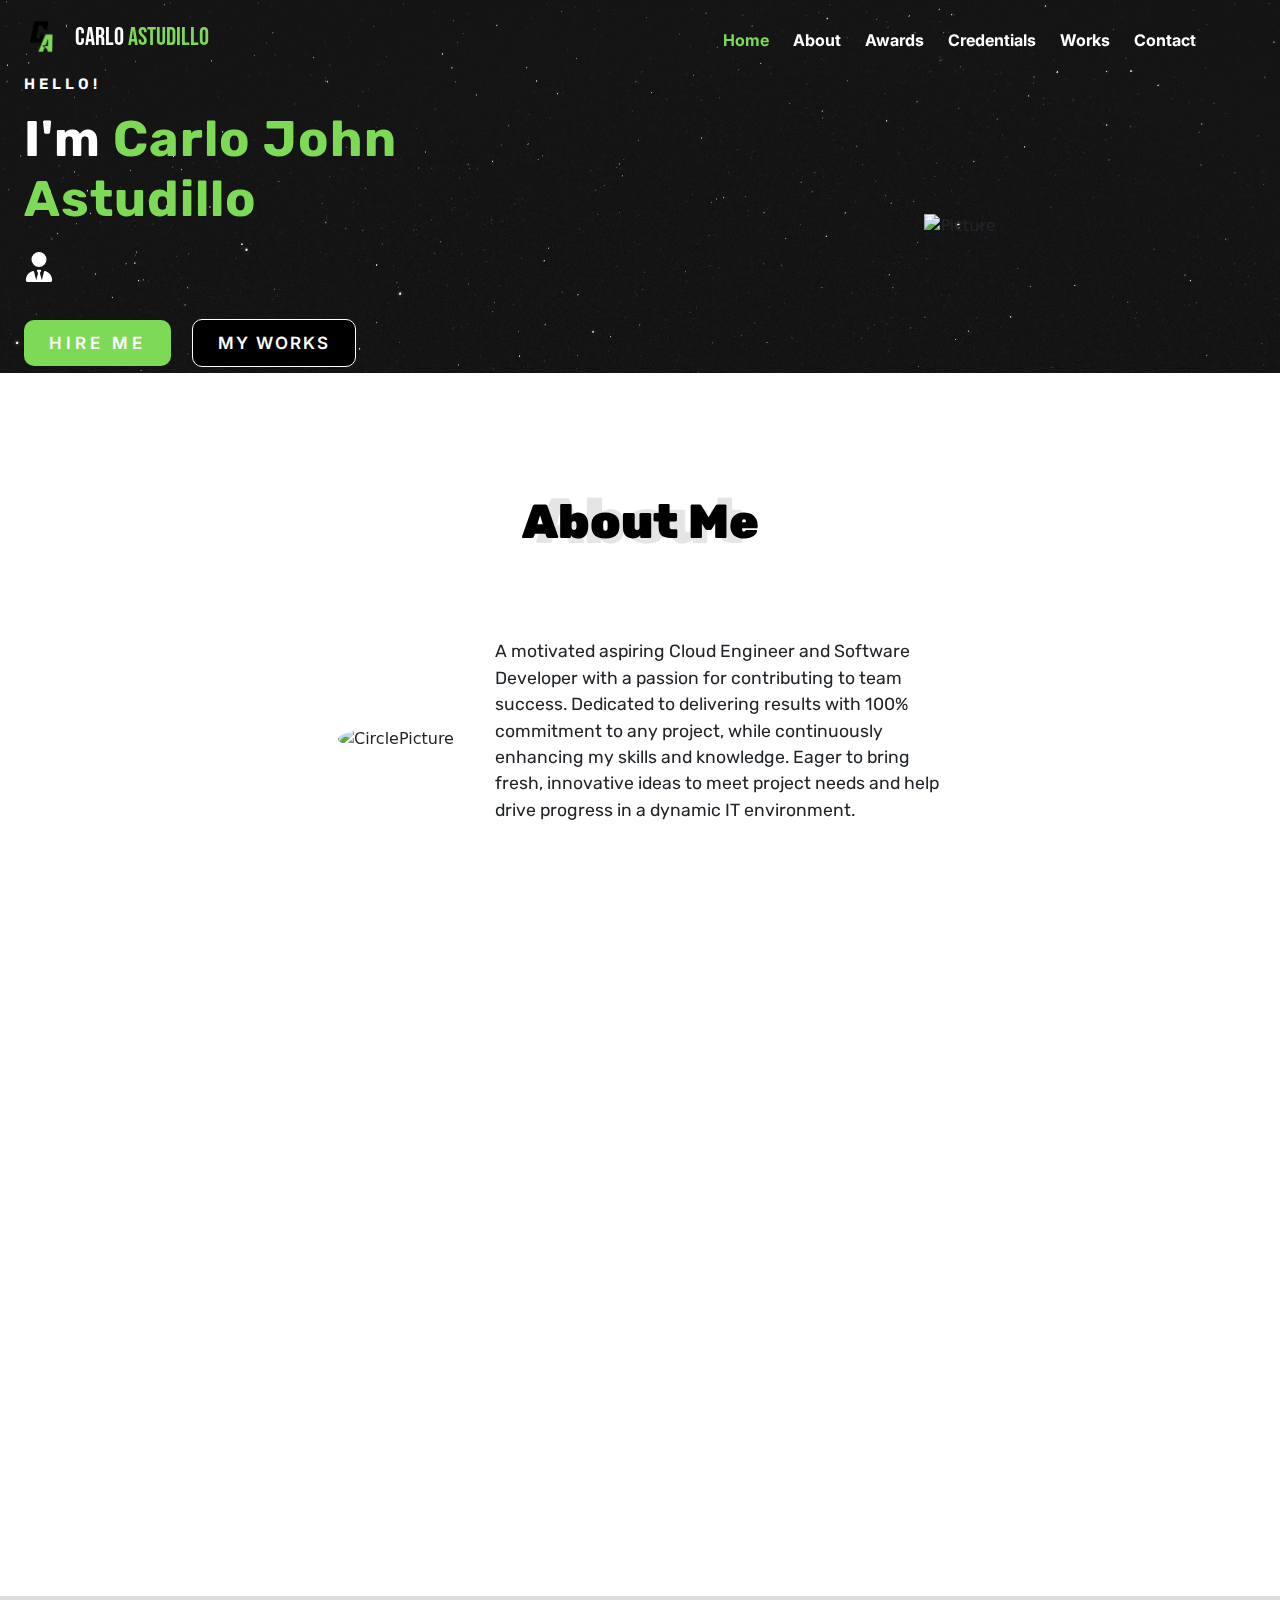
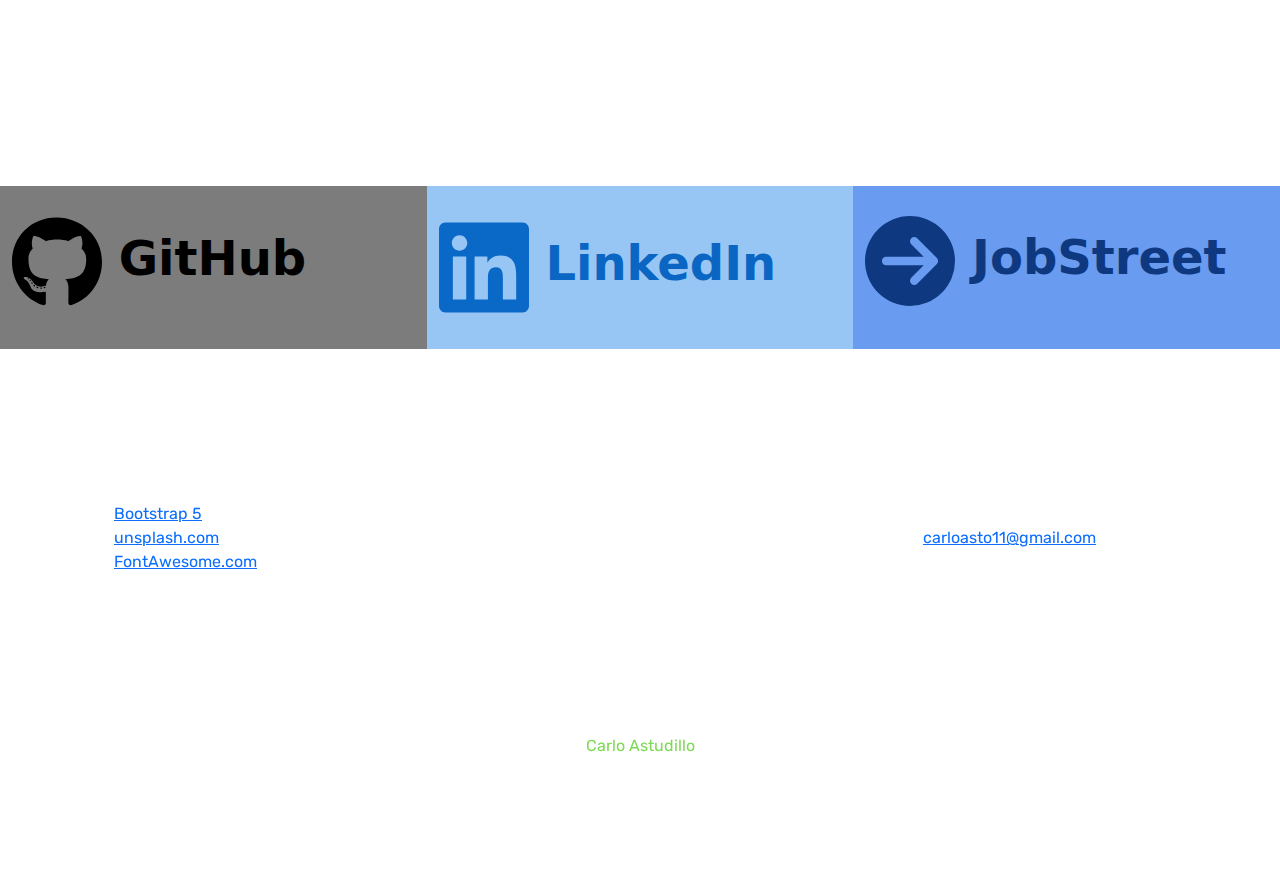
==== commit 90b8d325: "bug fix in mobile" ====
--- a/index.html
+++ b/index.html
@@ -426,6 +426,7 @@
           <ul>
             <li><a href="#Home">Home</a></li>
             <li><a href="#AboutMe">About</a></li>
+            <li><a href="#Awards">Awards</a></li>
             <li><a href="#Credentials">Credentials</a></li>
             <li><a href="#Works">Works</a></li>
             <li><a href="#Contacts">Contacts</a></li>
--- a/homeindex.css
+++ b/homeindex.css
@@ -230,7 +230,7 @@
   .h1-sections{
     position: absolute;
     z-index: 0;
-    font-size:6.5vw;
+    font-size:5vw;
     color: rgba(0,0,0, 0.1);
     font-family: "Rubik",sans-serif;
     font-weight: 900;
@@ -240,7 +240,7 @@
   }
   .h2-sections{
     color: black;
-    font-size: 4.2rem;
+    font-size: 3rem;
     font-family: "Rubik",sans-serif;
     font-weight: 900;
     text-align: center;
@@ -249,7 +249,7 @@
   }
   .h2-sections-white{
     color: white;
-    font-size: 4.2rem;
+    font-size: 3rem;
     font-family: "Rubik",sans-serif;
     font-weight: 900;
     text-align: center;
@@ -294,7 +294,7 @@
   text-transform: uppercase;
   letter-spacing: .2rem;
   font-size: 1.2rem;
-  line-height: 3rem;
+  line-height: 2rem;
 }
 .info-list li span{
   display: block;
@@ -826,6 +826,47 @@
   }
 
   @media screen and (max-width:600px) {
+    .headlineh1-Text{
+
+      font-size:39px;
+      letter-spacing: 1px;
+    
+    }
+    .headlineh4-Text{
+
+        letter-spacing: 4px;
+        font-size: 15px;
+        font-weight: 600;
+    }
+    .headlineh2-Text{
+      font-size: 1.2rem;
+    }
+    .button-hire{
+
+      padding: 10px 20px ;
+
+    }
+    .button-works{
+
+      padding: 10px 20px ;
+
+    }
+    .about-info-p{
+      font-size: .7rem;
+      font-weight: 500;
+    }
+
+    .skills-row h5{
+
+      letter-spacing: 0;
+      line-height: 1.3;
+      font-size: 1rem;
+    }
+    .skills-row ul li{
+        font-size: .9rem;
+        line-height: 1.5;
+    }
+
     .timeline{
       margin:50px auto;
     }
@@ -862,7 +903,7 @@
       left:10px;
     }
     .left-container-arrow, .right-container-arrow{
-      border-right: 15px solid #fff;
+      border-right: 15px solid #dddddd;
       border-left: 0;
       left:-15px;
     }
@@ -870,10 +911,9 @@
       width: 100%; /* Make it full width on smaller screens */
       background-color: grey ;
       max-width: 90%;
+      height: 90%;
       margin: 0 auto;
     }
   
-    .swiper-slide img {
-      object-fit: cover; /* Adjust object-fit for smaller screens */
-    }
+
   }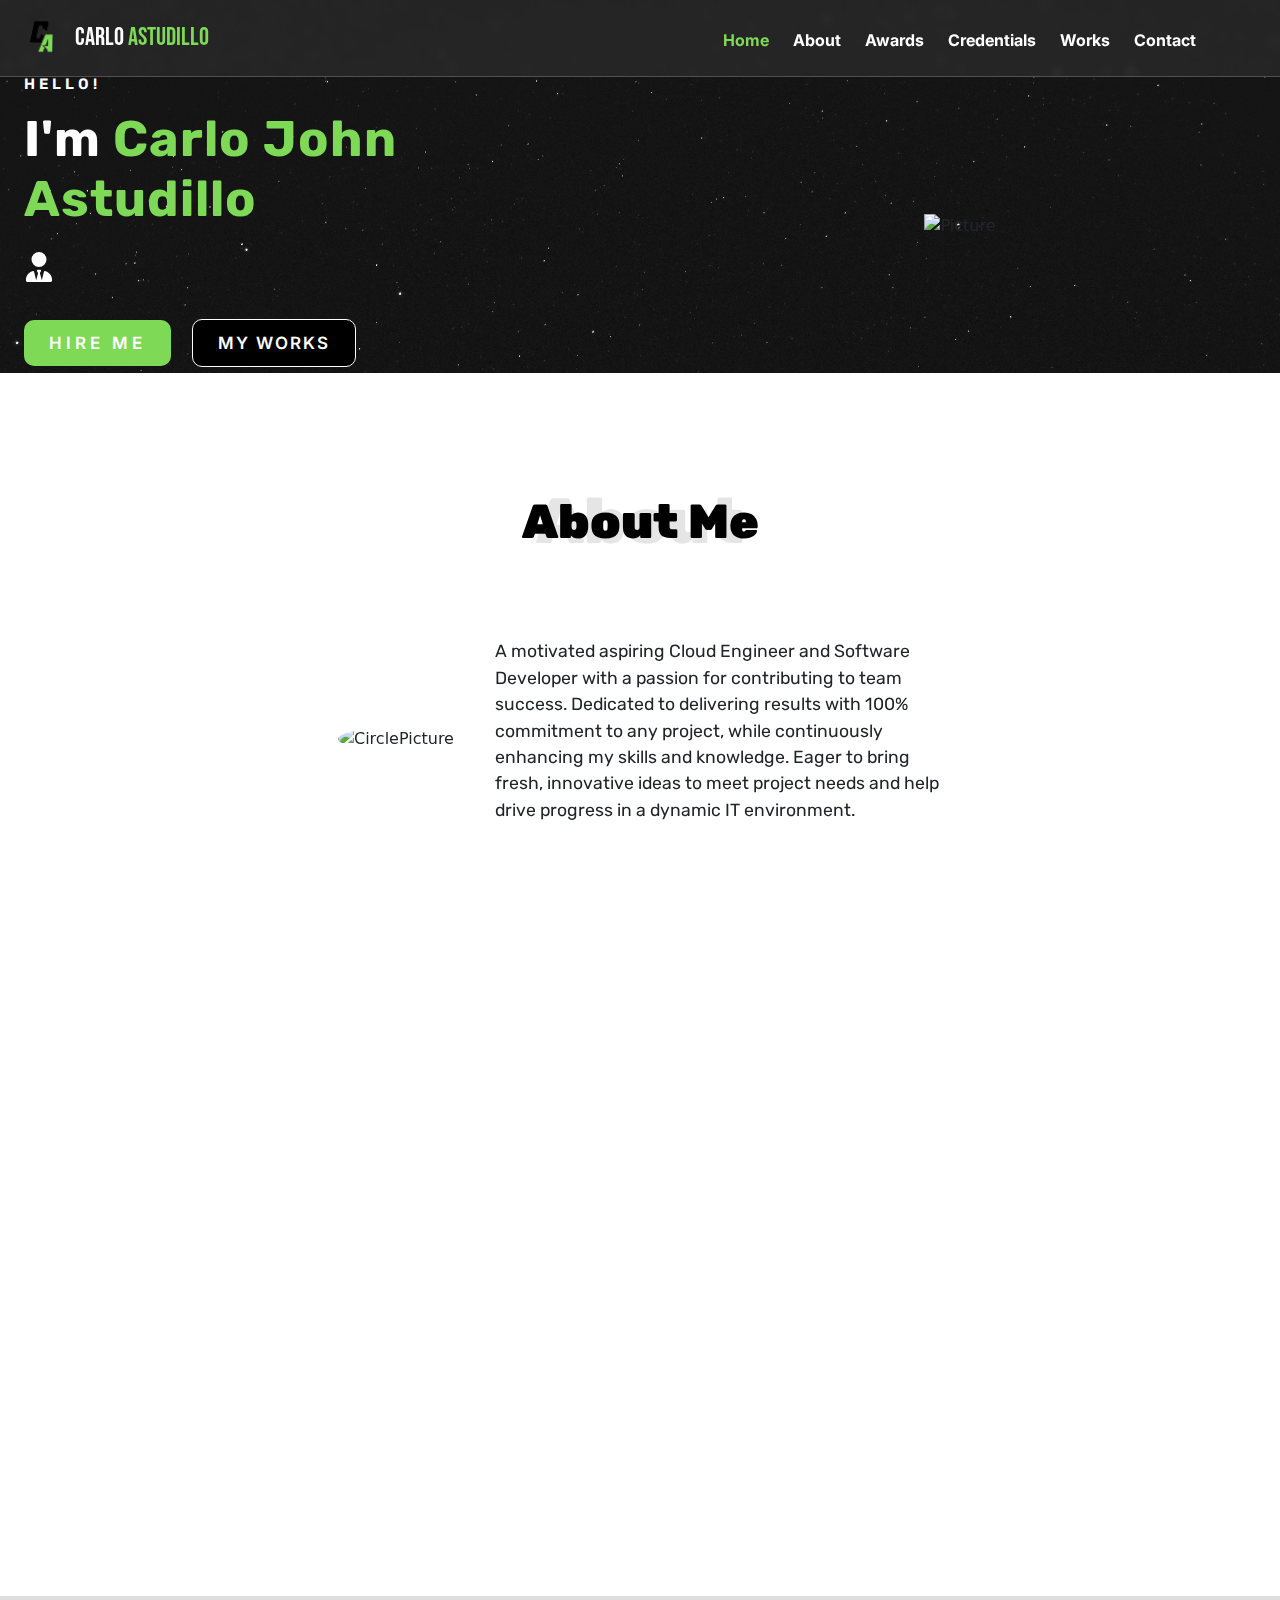
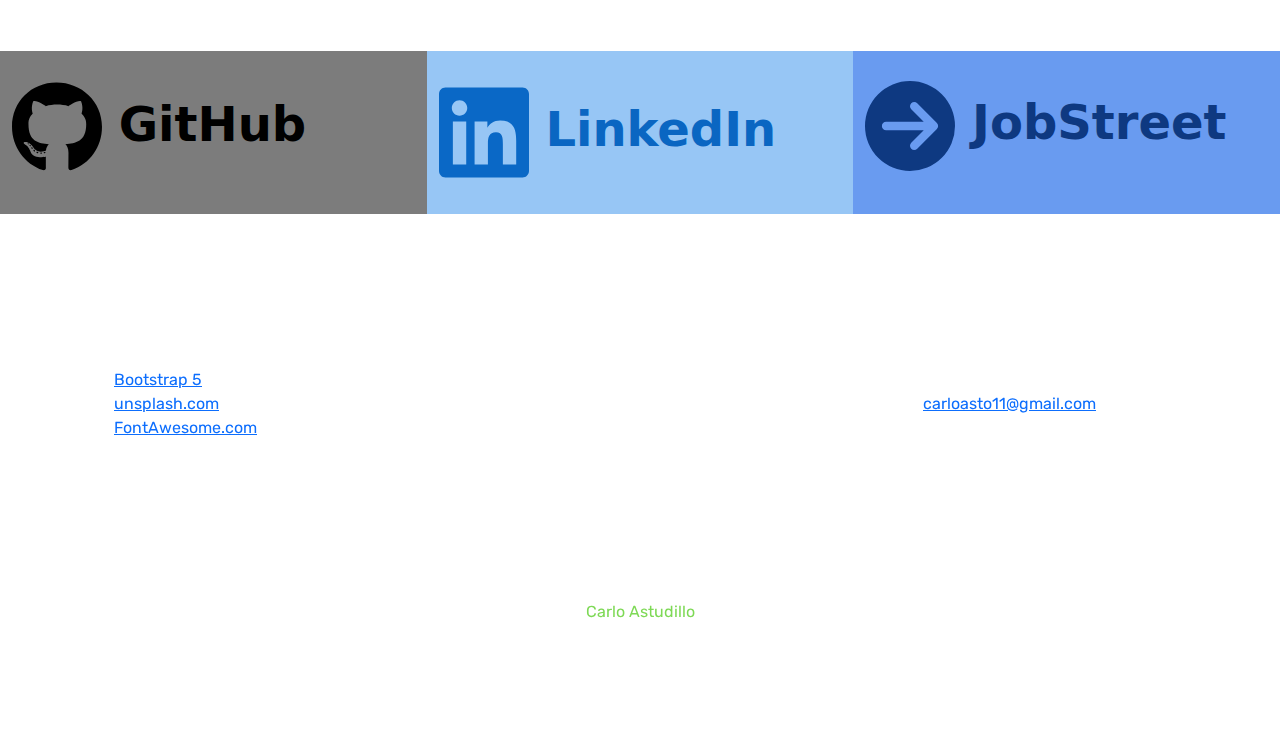
==== commit 83819827: "Merge pull request #8 from ast2u/updates" ====
--- a/index.html
+++ b/index.html
@@ -120,7 +120,7 @@
       </div>
       <div class="col-md-6 col-12 order-md-2 order-2" data-aos="fade-left">
         <h3>Skills</h3>
-        <div class="row skills-row row-cols-2">
+        <div class="row skills-row row-cols-1 row-cols-md-2">
           <div class="col">
             <h5>1. - Development</h5>
                 <ul>
@@ -167,6 +167,8 @@
   </div>
 
   </section>
+
+<!-- Awards Section -->
   <section id="Awards" class="container-fluid awards-section">
     <div class="container justify-content-center d-flex align-items-center" data-aos="fade-up">
       <h1 class="h1-sections">Awards</h1>
@@ -174,7 +176,7 @@
    
     </div>
     <div class="row mt-5 justify-content-center">
-      <div class="col-lg-6 col-md-12" data-aos="fade-right" data-aos-delay="1000">
+      <div class="col-lg-6 col-md-12" data-aos="fade-right">
         <div class="swiper">
           <div class="swiper-wrapper">
             <div class="swiper-slide">
@@ -187,7 +189,6 @@
               <img alt="Summa" src="images/awards3.jpg">
             </div>
           </div>
-          <div class="swiper-pagination"></div>
 
           <div class="swiper-button-prev"></div>
           <div class="swiper-button-next"></div>
@@ -196,7 +197,7 @@
       <div class="col-lg-4 col-md-12 align-items-center d-flex mt-3 mt-lg-0 " data-aos="fade-left">
         <div class="card card-awards">
           <div id="confetti-trigger" class="card-body">
-            <h3 class="card-title"><svg width="35" xmlns="http://www.w3.org/2000/svg" viewBox="0 0 384 512"><!--!Font Awesome Free 6.6.0 by @fontawesome - https://fontawesome.com License - https://fontawesome.com/license/free Copyright 2024 Fonticons, Inc.--><path fill="#FFD43B" d="M173.8 5.5c11-7.3 25.4-7.3 36.4 0L228 17.2c6 3.9 13 5.8 20.1 5.4l21.3-1.3c13.2-.8 25.6 6.4 31.5 18.2l9.6 19.1c3.2 6.4 8.4 11.5 14.7 14.7L344.5 83c11.8 5.9 19 18.3 18.2 31.5l-1.3 21.3c-.4 7.1 1.5 14.2 5.4 20.1l11.8 17.8c7.3 11 7.3 25.4 0 36.4L366.8 228c-3.9 6-5.8 13-5.4 20.1l1.3 21.3c.8 13.2-6.4 25.6-18.2 31.5l-19.1 9.6c-6.4 3.2-11.5 8.4-14.7 14.7L301 344.5c-5.9 11.8-18.3 19-31.5 18.2l-21.3-1.3c-7.1-.4-14.2 1.5-20.1 5.4l-17.8 11.8c-11 7.3-25.4 7.3-36.4 0L156 366.8c-6-3.9-13-5.8-20.1-5.4l-21.3 1.3c-13.2 .8-25.6-6.4-31.5-18.2l-9.6-19.1c-3.2-6.4-8.4-11.5-14.7-14.7L39.5 301c-11.8-5.9-19-18.3-18.2-31.5l1.3-21.3c.4-7.1-1.5-14.2-5.4-20.1L5.5 210.2c-7.3-11-7.3-25.4 0-36.4L17.2 156c3.9-6 5.8-13 5.4-20.1l-1.3-21.3c-.8-13.2 6.4-25.6 18.2-31.5l19.1-9.6C65 70.2 70.2 65 73.4 58.6L83 39.5c5.9-11.8 18.3-19 31.5-18.2l21.3 1.3c7.1 .4 14.2-1.5 20.1-5.4L173.8 5.5zM272 192a80 80 0 1 0 -160 0 80 80 0 1 0 160 0zM1.3 441.8L44.4 339.3c.2 .1 .3 .2 .4 .4l9.6 19.1c11.7 23.2 36 37.3 62 35.8l21.3-1.3c.2 0 .5 0 .7 .2l17.8 11.8c5.1 3.3 10.5 5.9 16.1 7.7l-37.6 89.3c-2.3 5.5-7.4 9.2-13.3 9.7s-11.6-2.2-14.8-7.2L74.4 455.5l-56.1 8.3c-5.7 .8-11.4-1.5-15-6s-4.3-10.7-2.1-16zm248 60.4L211.7 413c5.6-1.8 11-4.3 16.1-7.7l17.8-11.8c.2-.1 .4-.2 .7-.2l21.3 1.3c26 1.5 50.3-12.6 62-35.8l9.6-19.1c.1-.2 .2-.3 .4-.4l43.2 102.5c2.2 5.3 1.4 11.4-2.1 16s-9.3 6.9-15 6l-56.1-8.3-32.2 49.2c-3.2 5-8.9 7.7-14.8 7.2s-11-4.3-13.3-9.7z"/></svg> Summa Cum Laude</h3>
+            <h3 class="card-title"><svg width="35" xmlns="http://www.w3.org/2000/svg" viewBox="0 0 384 512"><path fill="#FFD43B" d="M173.8 5.5c11-7.3 25.4-7.3 36.4 0L228 17.2c6 3.9 13 5.8 20.1 5.4l21.3-1.3c13.2-.8 25.6 6.4 31.5 18.2l9.6 19.1c3.2 6.4 8.4 11.5 14.7 14.7L344.5 83c11.8 5.9 19 18.3 18.2 31.5l-1.3 21.3c-.4 7.1 1.5 14.2 5.4 20.1l11.8 17.8c7.3 11 7.3 25.4 0 36.4L366.8 228c-3.9 6-5.8 13-5.4 20.1l1.3 21.3c.8 13.2-6.4 25.6-18.2 31.5l-19.1 9.6c-6.4 3.2-11.5 8.4-14.7 14.7L301 344.5c-5.9 11.8-18.3 19-31.5 18.2l-21.3-1.3c-7.1-.4-14.2 1.5-20.1 5.4l-17.8 11.8c-11 7.3-25.4 7.3-36.4 0L156 366.8c-6-3.9-13-5.8-20.1-5.4l-21.3 1.3c-13.2 .8-25.6-6.4-31.5-18.2l-9.6-19.1c-3.2-6.4-8.4-11.5-14.7-14.7L39.5 301c-11.8-5.9-19-18.3-18.2-31.5l1.3-21.3c.4-7.1-1.5-14.2-5.4-20.1L5.5 210.2c-7.3-11-7.3-25.4 0-36.4L17.2 156c3.9-6 5.8-13 5.4-20.1l-1.3-21.3c-.8-13.2 6.4-25.6 18.2-31.5l19.1-9.6C65 70.2 70.2 65 73.4 58.6L83 39.5c5.9-11.8 18.3-19 31.5-18.2l21.3 1.3c7.1 .4 14.2-1.5 20.1-5.4L173.8 5.5zM272 192a80 80 0 1 0 -160 0 80 80 0 1 0 160 0zM1.3 441.8L44.4 339.3c.2 .1 .3 .2 .4 .4l9.6 19.1c11.7 23.2 36 37.3 62 35.8l21.3-1.3c.2 0 .5 0 .7 .2l17.8 11.8c5.1 3.3 10.5 5.9 16.1 7.7l-37.6 89.3c-2.3 5.5-7.4 9.2-13.3 9.7s-11.6-2.2-14.8-7.2L74.4 455.5l-56.1 8.3c-5.7 .8-11.4-1.5-15-6s-4.3-10.7-2.1-16zm248 60.4L211.7 413c5.6-1.8 11-4.3 16.1-7.7l17.8-11.8c.2-.1 .4-.2 .7-.2l21.3 1.3c26 1.5 50.3-12.6 62-35.8l9.6-19.1c.1-.2 .2-.3 .4-.4l43.2 102.5c2.2 5.3 1.4 11.4-2.1 16s-9.3 6.9-15 6l-56.1-8.3-32.2 49.2c-3.2 5-8.9 7.7-14.8 7.2s-11-4.3-13.3-9.7z"/></svg> Summa Cum Laude</h3>
         <ul>
           <li>NU Philippines - Fairview</li>
           <li>BS Information Technology-Mobile & Internet Technology</li>
@@ -206,22 +207,38 @@
       </div>
     </div>
     <div class="row mt-5 justify-content-center">
-      <div class="award-2 col-lg-6 col-md-12" data-aos="fade-right" data-aos-delay="1000">
-        <img src="images/awards4.jpg" alt="Best Mobile App">
-      </div>
-      <div class="col-lg-4 col-md-12 align-items-center d-flex mt-3 mt-lg-0" data-aos="fade-left">
+      <div class="col-lg-6 col-md-12" data-aos="fade-right" data-aos-delay="1000">
+
+
+        <div class="swiper">
+          <div class="swiper-wrapper">
+            <div class="swiper-slide">
+              <img alt="iotsymposium" src="images/iotsymposium.jpg">
+            </div>
+            <div class="swiper-slide">
+              <img alt="iotsymposium" src="images/awards4.jpg">
+            </div>
+          </div>
+
+          <div class="swiper-button-prev"></div>
+          <div class="swiper-button-next"></div>
+          </div>
+      </div>
+      <div class="col-lg-4 col-md-12 align-items-center d-flex mt-3 mt-lg-0" data-aos="fade-left" data-aos-delay="1000">
         <div class="card card-awards">
           <div class="card-body">
-            <h3 class="card-title"><svg width="35" xmlns="http://www.w3.org/2000/svg" viewBox="0 0 384 512"><!--!Font Awesome Free 6.6.0 by @fontawesome - https://fontawesome.com License - https://fontawesome.com/license/free Copyright 2024 Fonticons, Inc.--><path fill="#FFD43B" d="M173.8 5.5c11-7.3 25.4-7.3 36.4 0L228 17.2c6 3.9 13 5.8 20.1 5.4l21.3-1.3c13.2-.8 25.6 6.4 31.5 18.2l9.6 19.1c3.2 6.4 8.4 11.5 14.7 14.7L344.5 83c11.8 5.9 19 18.3 18.2 31.5l-1.3 21.3c-.4 7.1 1.5 14.2 5.4 20.1l11.8 17.8c7.3 11 7.3 25.4 0 36.4L366.8 228c-3.9 6-5.8 13-5.4 20.1l1.3 21.3c.8 13.2-6.4 25.6-18.2 31.5l-19.1 9.6c-6.4 3.2-11.5 8.4-14.7 14.7L301 344.5c-5.9 11.8-18.3 19-31.5 18.2l-21.3-1.3c-7.1-.4-14.2 1.5-20.1 5.4l-17.8 11.8c-11 7.3-25.4 7.3-36.4 0L156 366.8c-6-3.9-13-5.8-20.1-5.4l-21.3 1.3c-13.2 .8-25.6-6.4-31.5-18.2l-9.6-19.1c-3.2-6.4-8.4-11.5-14.7-14.7L39.5 301c-11.8-5.9-19-18.3-18.2-31.5l1.3-21.3c.4-7.1-1.5-14.2-5.4-20.1L5.5 210.2c-7.3-11-7.3-25.4 0-36.4L17.2 156c3.9-6 5.8-13 5.4-20.1l-1.3-21.3c-.8-13.2 6.4-25.6 18.2-31.5l19.1-9.6C65 70.2 70.2 65 73.4 58.6L83 39.5c5.9-11.8 18.3-19 31.5-18.2l21.3 1.3c7.1 .4 14.2-1.5 20.1-5.4L173.8 5.5zM272 192a80 80 0 1 0 -160 0 80 80 0 1 0 160 0zM1.3 441.8L44.4 339.3c.2 .1 .3 .2 .4 .4l9.6 19.1c11.7 23.2 36 37.3 62 35.8l21.3-1.3c.2 0 .5 0 .7 .2l17.8 11.8c5.1 3.3 10.5 5.9 16.1 7.7l-37.6 89.3c-2.3 5.5-7.4 9.2-13.3 9.7s-11.6-2.2-14.8-7.2L74.4 455.5l-56.1 8.3c-5.7 .8-11.4-1.5-15-6s-4.3-10.7-2.1-16zm248 60.4L211.7 413c5.6-1.8 11-4.3 16.1-7.7l17.8-11.8c.2-.1 .4-.2 .7-.2l21.3 1.3c26 1.5 50.3-12.6 62-35.8l9.6-19.1c.1-.2 .2-.3 .4-.4l43.2 102.5c2.2 5.3 1.4 11.4-2.1 16s-9.3 6.9-15 6l-56.1-8.3-32.2 49.2c-3.2 5-8.9 7.7-14.8 7.2s-11-4.3-13.3-9.7z"/></svg> Best Mobile Application</h3>
+            <h3 class="card-title"><svg width="35" xmlns="http://www.w3.org/2000/svg" viewBox="0 0 384 512"><path fill="#FFD43B" d="M173.8 5.5c11-7.3 25.4-7.3 36.4 0L228 17.2c6 3.9 13 5.8 20.1 5.4l21.3-1.3c13.2-.8 25.6 6.4 31.5 18.2l9.6 19.1c3.2 6.4 8.4 11.5 14.7 14.7L344.5 83c11.8 5.9 19 18.3 18.2 31.5l-1.3 21.3c-.4 7.1 1.5 14.2 5.4 20.1l11.8 17.8c7.3 11 7.3 25.4 0 36.4L366.8 228c-3.9 6-5.8 13-5.4 20.1l1.3 21.3c.8 13.2-6.4 25.6-18.2 31.5l-19.1 9.6c-6.4 3.2-11.5 8.4-14.7 14.7L301 344.5c-5.9 11.8-18.3 19-31.5 18.2l-21.3-1.3c-7.1-.4-14.2 1.5-20.1 5.4l-17.8 11.8c-11 7.3-25.4 7.3-36.4 0L156 366.8c-6-3.9-13-5.8-20.1-5.4l-21.3 1.3c-13.2 .8-25.6-6.4-31.5-18.2l-9.6-19.1c-3.2-6.4-8.4-11.5-14.7-14.7L39.5 301c-11.8-5.9-19-18.3-18.2-31.5l1.3-21.3c.4-7.1-1.5-14.2-5.4-20.1L5.5 210.2c-7.3-11-7.3-25.4 0-36.4L17.2 156c3.9-6 5.8-13 5.4-20.1l-1.3-21.3c-.8-13.2 6.4-25.6 18.2-31.5l19.1-9.6C65 70.2 70.2 65 73.4 58.6L83 39.5c5.9-11.8 18.3-19 31.5-18.2l21.3 1.3c7.1 .4 14.2-1.5 20.1-5.4L173.8 5.5zM272 192a80 80 0 1 0 -160 0 80 80 0 1 0 160 0zM1.3 441.8L44.4 339.3c.2 .1 .3 .2 .4 .4l9.6 19.1c11.7 23.2 36 37.3 62 35.8l21.3-1.3c.2 0 .5 0 .7 .2l17.8 11.8c5.1 3.3 10.5 5.9 16.1 7.7l-37.6 89.3c-2.3 5.5-7.4 9.2-13.3 9.7s-11.6-2.2-14.8-7.2L74.4 455.5l-56.1 8.3c-5.7 .8-11.4-1.5-15-6s-4.3-10.7-2.1-16zm248 60.4L211.7 413c5.6-1.8 11-4.3 16.1-7.7l17.8-11.8c.2-.1 .4-.2 .7-.2l21.3 1.3c26 1.5 50.3-12.6 62-35.8l9.6-19.1c.1-.2 .2-.3 .4-.4l43.2 102.5c2.2 5.3 1.4 11.4-2.1 16s-9.3 6.9-15 6l-56.1-8.3-32.2 49.2c-3.2 5-8.9 7.7-14.8 7.2s-11-4.3-13.3-9.7z"/></svg> Best Mobile Application</h3>
         <ul>
           <li>NU Philippines - Fairview</li>
+          <li>CBA Co.</li>
           <li>IoT Symposium</li>
         </ul>
       </div>
       </div>
     </div>
       </div>
-  </section>
+  </section> 
+
   <!-- Credentials section -->
   <section id="Credentials" class="container-fluid credentials-section">
     <div class="container justify-content-center d-flex align-items-center" data-aos="fade-up">
@@ -323,13 +340,13 @@
                 The mobile application will be used to record the data of transportation vehicles especially bicycles, to help the 
                 traffic flow in the Philippines in urban areas and create a solution for the problems and also implement SOS 
                 Feature for their safety.</p>
-              <a class="mycard-btn">More Info</a>
-            </div>
-          </div>
-        </div>
-        <div class="col-12 col-md-6 col-lg-4" data-aos="zoom-in" data-aos-delay="1000">
+              <a class="mycard-btn" title="Checkout the GitHub repo" rel="noopener" href="https://github.com/ast2u/BikeTrack" target="_blank">More Info</a>
+            </div>
+          </div>
+        </div>
+        <div class="col-12 col-md-6 col-lg-4" data-aos="zoom-in" data-aos-delay="800">
           <div class="mycard-style">
-            <img src="projects/pythoncode.png" alt="Biketrack project">
+            <img src="projects/pythoncode.png" alt="Python-Phishing-Detector">
             <div class="mycard-body">
               <h1 class="mycard-title">Python-Phishing-Detector</h1>
               <h3 class="mycard-subtitle">Jupyter Notebook Machine Algorithm</h3>
@@ -337,14 +354,14 @@
                 is based on machine learning in which it is based on its dataset to determine if its a 
                 phishing. As the prototype rely on the data that is inputted for the algorithm, the 
                 statistics will be based on that data to predict the possible chances of a phishing website or an email.</p>
-              <a class="mycard-btn">More Info</a>
+              <a class="mycard-btn" title="Checkout the GitHub repo" rel="noopener" target="_blank" href="https://github.com/ast2u/Python-Phishing-Detector">More Info</a>
             </div>
           </div>
           
         </div>
-        <div class="col-12 col-md-6 col-lg-4" data-aos="zoom-in" data-aos-delay="2000">
+        <div class="col-12 col-md-6 col-lg-4" data-aos="zoom-in" data-aos-delay="1200">
           <div class="mycard-style">
-            <img src="projects/gamesample.png" alt="Biketrack project">
+            <img src="projects/gamesample.png" alt="Android Studio Games">
             <div class="mycard-body">
               <h1 class="mycard-title">Mobile Game Project</h1>
               <h3 class="mycard-subtitle">Mobile games made in Android Studio </h3>
@@ -352,15 +369,15 @@
                 logic, and creativity. This is a Java Project and it consist of 2-3 games in which the first game is Leap of Faith, 
                 second games is True Love Awaits
               </p>
-              <a class="mycard-btn">More Info</a>
+
             </div>
           </div>
           
         </div>
 
-        <div class="col-12 col-md-6 col-lg-4" data-aos="zoom-in" data-aos-delay="1000">
+        <div class="col-12 col-md-6 col-lg-4" data-aos="zoom-in" data-aos-delay="1300">
           <div class="mycard-style">
-            <img src="projects/cinemago.png" alt="Biketrack project">
+            <img src="projects/cinemago.png" alt="CinemaGo">
             <div class="mycard-body">
               <h1 class="mycard-title">CinemaGo!</h1>
               <h3 class="mycard-subtitle">Movie Review and Booking App</h3>
@@ -369,7 +386,6 @@
                 who wants to watch a specific movie but with this feature the user will pick which movie 
                 theatre is supported by the application to book a ticket to watch. It is a mobile application and created 
               in OutSystems</p>
-              <a class="mycard-btn">More Info</a>
             </div>
           </div>
           
@@ -387,7 +403,7 @@
 
     <div class="row mt-5">
       <div class="col-sm box-socials-1">
-        <a rel="noopener" target="_blank" itle="Checkout My GitHub"  href="https://github.com/ast2u"><svg width="90" xmlns="http://www.w3.org/2000/svg" viewBox="0 0 496 512"><!--!Font Awesome Free 6.6.0 by @fontawesome - https://fontawesome.com License - https://fontawesome.com/license/free Copyright 2024 Fonticons, Inc.--><path d="M165.9 397.4c0 2-2.3 3.6-5.2 3.6-3.3 .3-5.6-1.3-5.6-3.6 0-2 2.3-3.6 5.2-3.6 3-.3 5.6 1.3 5.6 3.6zm-31.1-4.5c-.7 2 1.3 4.3 4.3 4.9 2.6 1 5.6 0 6.2-2s-1.3-4.3-4.3-5.2c-2.6-.7-5.5 .3-6.2 2.3zm44.2-1.7c-2.9 .7-4.9 2.6-4.6 4.9 .3 2 2.9 3.3 5.9 2.6 2.9-.7 4.9-2.6 4.6-4.6-.3-1.9-3-3.2-5.9-2.9zM244.8 8C106.1 8 0 113.3 0 252c0 110.9 69.8 205.8 169.5 239.2 12.8 2.3 17.3-5.6 17.3-12.1 0-6.2-.3-40.4-.3-61.4 0 0-70 15-84.7-29.8 0 0-11.4-29.1-27.8-36.6 0 0-22.9-15.7 1.6-15.4 0 0 24.9 2 38.6 25.8 21.9 38.6 58.6 27.5 72.9 20.9 2.3-16 8.8-27.1 16-33.7-55.9-6.2-112.3-14.3-112.3-110.5 0-27.5 7.6-41.3 23.6-58.9-2.6-6.5-11.1-33.3 2.6-67.9 20.9-6.5 69 27 69 27 20-5.6 41.5-8.5 62.8-8.5s42.8 2.9 62.8 8.5c0 0 48.1-33.6 69-27 13.7 34.7 5.2 61.4 2.6 67.9 16 17.7 25.8 31.5 25.8 58.9 0 96.5-58.9 104.2-114.8 110.5 9.2 7.9 17 22.9 17 46.4 0 33.7-.3 75.4-.3 83.6 0 6.5 4.6 14.4 17.3 12.1C428.2 457.8 496 362.9 496 252 496 113.3 383.5 8 244.8 8zM97.2 352.9c-1.3 1-1 3.3 .7 5.2 1.6 1.6 3.9 2.3 5.2 1 1.3-1 1-3.3-.7-5.2-1.6-1.6-3.9-2.3-5.2-1zm-10.8-8.1c-.7 1.3 .3 2.9 2.3 3.9 1.6 1 3.6 .7 4.3-.7 .7-1.3-.3-2.9-2.3-3.9-2-.6-3.6-.3-4.3 .7zm32.4 35.6c-1.6 1.3-1 4.3 1.3 6.2 2.3 2.3 5.2 2.6 6.5 1 1.3-1.3 .7-4.3-1.3-6.2-2.2-2.3-5.2-2.6-6.5-1zm-11.4-14.7c-1.6 1-1.6 3.6 0 5.9 1.6 2.3 4.3 3.3 5.6 2.3 1.6-1.3 1.6-3.9 0-6.2-1.4-2.3-4-3.3-5.6-2z"/></svg>
+        <a rel="noopener" target="_blank" title="Checkout My GitHub"  href="https://github.com/ast2u"><svg width="90" xmlns="http://www.w3.org/2000/svg" viewBox="0 0 496 512"><!--!Font Awesome Free 6.6.0 by @fontawesome - https://fontawesome.com License - https://fontawesome.com/license/free Copyright 2024 Fonticons, Inc.--><path d="M165.9 397.4c0 2-2.3 3.6-5.2 3.6-3.3 .3-5.6-1.3-5.6-3.6 0-2 2.3-3.6 5.2-3.6 3-.3 5.6 1.3 5.6 3.6zm-31.1-4.5c-.7 2 1.3 4.3 4.3 4.9 2.6 1 5.6 0 6.2-2s-1.3-4.3-4.3-5.2c-2.6-.7-5.5 .3-6.2 2.3zm44.2-1.7c-2.9 .7-4.9 2.6-4.6 4.9 .3 2 2.9 3.3 5.9 2.6 2.9-.7 4.9-2.6 4.6-4.6-.3-1.9-3-3.2-5.9-2.9zM244.8 8C106.1 8 0 113.3 0 252c0 110.9 69.8 205.8 169.5 239.2 12.8 2.3 17.3-5.6 17.3-12.1 0-6.2-.3-40.4-.3-61.4 0 0-70 15-84.7-29.8 0 0-11.4-29.1-27.8-36.6 0 0-22.9-15.7 1.6-15.4 0 0 24.9 2 38.6 25.8 21.9 38.6 58.6 27.5 72.9 20.9 2.3-16 8.8-27.1 16-33.7-55.9-6.2-112.3-14.3-112.3-110.5 0-27.5 7.6-41.3 23.6-58.9-2.6-6.5-11.1-33.3 2.6-67.9 20.9-6.5 69 27 69 27 20-5.6 41.5-8.5 62.8-8.5s42.8 2.9 62.8 8.5c0 0 48.1-33.6 69-27 13.7 34.7 5.2 61.4 2.6 67.9 16 17.7 25.8 31.5 25.8 58.9 0 96.5-58.9 104.2-114.8 110.5 9.2 7.9 17 22.9 17 46.4 0 33.7-.3 75.4-.3 83.6 0 6.5 4.6 14.4 17.3 12.1C428.2 457.8 496 362.9 496 252 496 113.3 383.5 8 244.8 8zM97.2 352.9c-1.3 1-1 3.3 .7 5.2 1.6 1.6 3.9 2.3 5.2 1 1.3-1 1-3.3-.7-5.2-1.6-1.6-3.9-2.3-5.2-1zm-10.8-8.1c-.7 1.3 .3 2.9 2.3 3.9 1.6 1 3.6 .7 4.3-.7 .7-1.3-.3-2.9-2.3-3.9-2-.6-3.6-.3-4.3 .7zm32.4 35.6c-1.6 1.3-1 4.3 1.3 6.2 2.3 2.3 5.2 2.6 6.5 1 1.3-1.3 .7-4.3-1.3-6.2-2.2-2.3-5.2-2.6-6.5-1zm-11.4-14.7c-1.6 1-1.6 3.6 0 5.9 1.6 2.3 4.3 3.3 5.6 2.3 1.6-1.3 1.6-3.9 0-6.2-1.4-2.3-4-3.3-5.6-2z"/></svg>
           GitHub</a>
       </div>
       <div class="col-sm box-socials-2">
--- a/homeindex.css
+++ b/homeindex.css
@@ -1,3 +1,8 @@
+
+html, body {
+  width: 100%;
+  overflow-x: hidden;
+}
 
 .font-bebasnav{
 font-family: "Bebas Neue", sans-serif;
@@ -61,10 +66,16 @@
     transition: 0.6s;
     position: 40px 100px;
     z-index:100000 ;
+    background: rgba(255,255,255,.07);
+    backdrop-filter:blur(4px);
+    -webkit-backdrop-filter: blur(4px);
+    border-bottom: 1px solid rgba(255,255,255,.2);
+
 }
 header.sticky{
     padding: 0px 35px;
-    background: #fff
+    background: #fff;
+    border:none;
 }
 header.sticky ul li a{
     color: black ;
@@ -357,14 +368,14 @@
 /* awards section */
 .awards-section{
   background-color: #dddddd;
-  padding-top:100px;
-  padding-bottom: 30px;
+  padding-top:70px;
+  padding-bottom: 25px;
   font-family: "Rubik",sans-serif;
   
   }
   .swiper {
     width:100%;
-    height: 530px;
+    height: 450px;
     margin: 0 auto;
     border-radius: 15px;
   }
@@ -383,16 +394,16 @@
     margin: 0 auto;
   }
   .card-awards h3{
-    font-size: 2.2rem;
+    font-size: 1.9rem;
     font-weight: 600;
   }
   .card-awards ul li{
     list-style: none;
-    font-size: 1.4rem;
+    font-size: 1.2rem;
   }
   .award-2 img{
     width: 100%;
-    height: 80%;
+    height: 450px;
     border-radius: 30px;
     background-color:#949494 ;
     object-fit: contain; /* Ensures the image maintains its aspect ratio */
@@ -511,7 +522,7 @@
   letter-spacing: 7px;
   color:black;
   font-weight: 800;
-  font-size: 2.5rem;
+  font-size: 2.3rem;
 }
 
 .text-box{
@@ -640,7 +651,7 @@
 }
 .mycard-title{
   text-transform: uppercase;
-  font-size: 1.7rem;
+  font-size: 1.4rem;
   font-weight: 500;
 }
 .mycard-subtitle{
@@ -669,6 +680,7 @@
 }
 .mycard-btn:active{
   transform: scale(.92);
+  background-color: #4f8837;
 }
 
 
@@ -786,10 +798,16 @@
     .mpHeadline{
         padding-top:120px
     }
+    .headlineh1-Text{
+
+      font-size:2.3rem;
+    
+    }
     .nav-item hr {
       display: block;
       border: 1px solid white;
       margin: 0.5rem 0; 
+      
     }
     .circle-for-pic{
       margin-top: 20px;
@@ -814,6 +832,7 @@
         background:url(background/jack-b-ombUn7ergE4-unsplash.jpg);
         background-repeat: no-repeat;
         background-size: cover;
+        border:none;
         transition: .5s;
     }
     .custom-toggler .navbar-toggler-icon {
@@ -823,12 +842,26 @@
     .custom-toggler.navbar-toggler{
         border-color: #7ed956;
     }
+
+    .skills-row h5{
+
+      letter-spacing: 0;
+      line-height: 1;
+      font-size: 17px;
+    }
+    .skills-row ul li{
+        font-size: 1rem;
+        line-height: 1.5;
+    }
   }
 
   @media screen and (max-width:600px) {
+    .pictureport{
+      width: 300px;
+    }
     .headlineh1-Text{
 
-      font-size:39px;
+      font-size:2.1rem;
       letter-spacing: 1px;
     
     }
@@ -854,6 +887,13 @@
     .about-info-p{
       font-size: .7rem;
       font-weight: 500;
+    }
+
+    .card-awards h3{
+      font-size: 1.5rem;
+    }
+    .card-awards ul li{
+      font-size: 1rem;
     }
 
     .skills-row h5{
@@ -908,12 +948,43 @@
       left:-15px;
     }
     .swiper {
-      width: 100%; /* Make it full width on smaller screens */
+      width: 100%;
       background-color: grey ;
       max-width: 90%;
       height: 90%;
       margin: 0 auto;
     }
-  
+    /* credentials section */
+    .text-box{
+      padding: 10px 20px;
+      font-size: .9rem;
+    }
+    .text-box h2{
+      font-weight: 500;
+      font-size: 1.3rem;
+    }
+    .text-box ul{
+      font-size: 16.5px;
+    }
+
+    /* works section */
+    .mycard-title{
+      text-transform: uppercase;
+      font-size: 1.1rem;
+      font-weight: 500;
+    }
+    .mycard-subtitle{
+      text-transform: capitalize;
+      font-size: .8rem;
+      font-weight: 500;
+    }
+    .mycard-info{
+      font-size: .7rem;
+      line-height: 20px;
+      margin: 20px 0;
+      font-weight: 400;
+    }
+
+
 
   }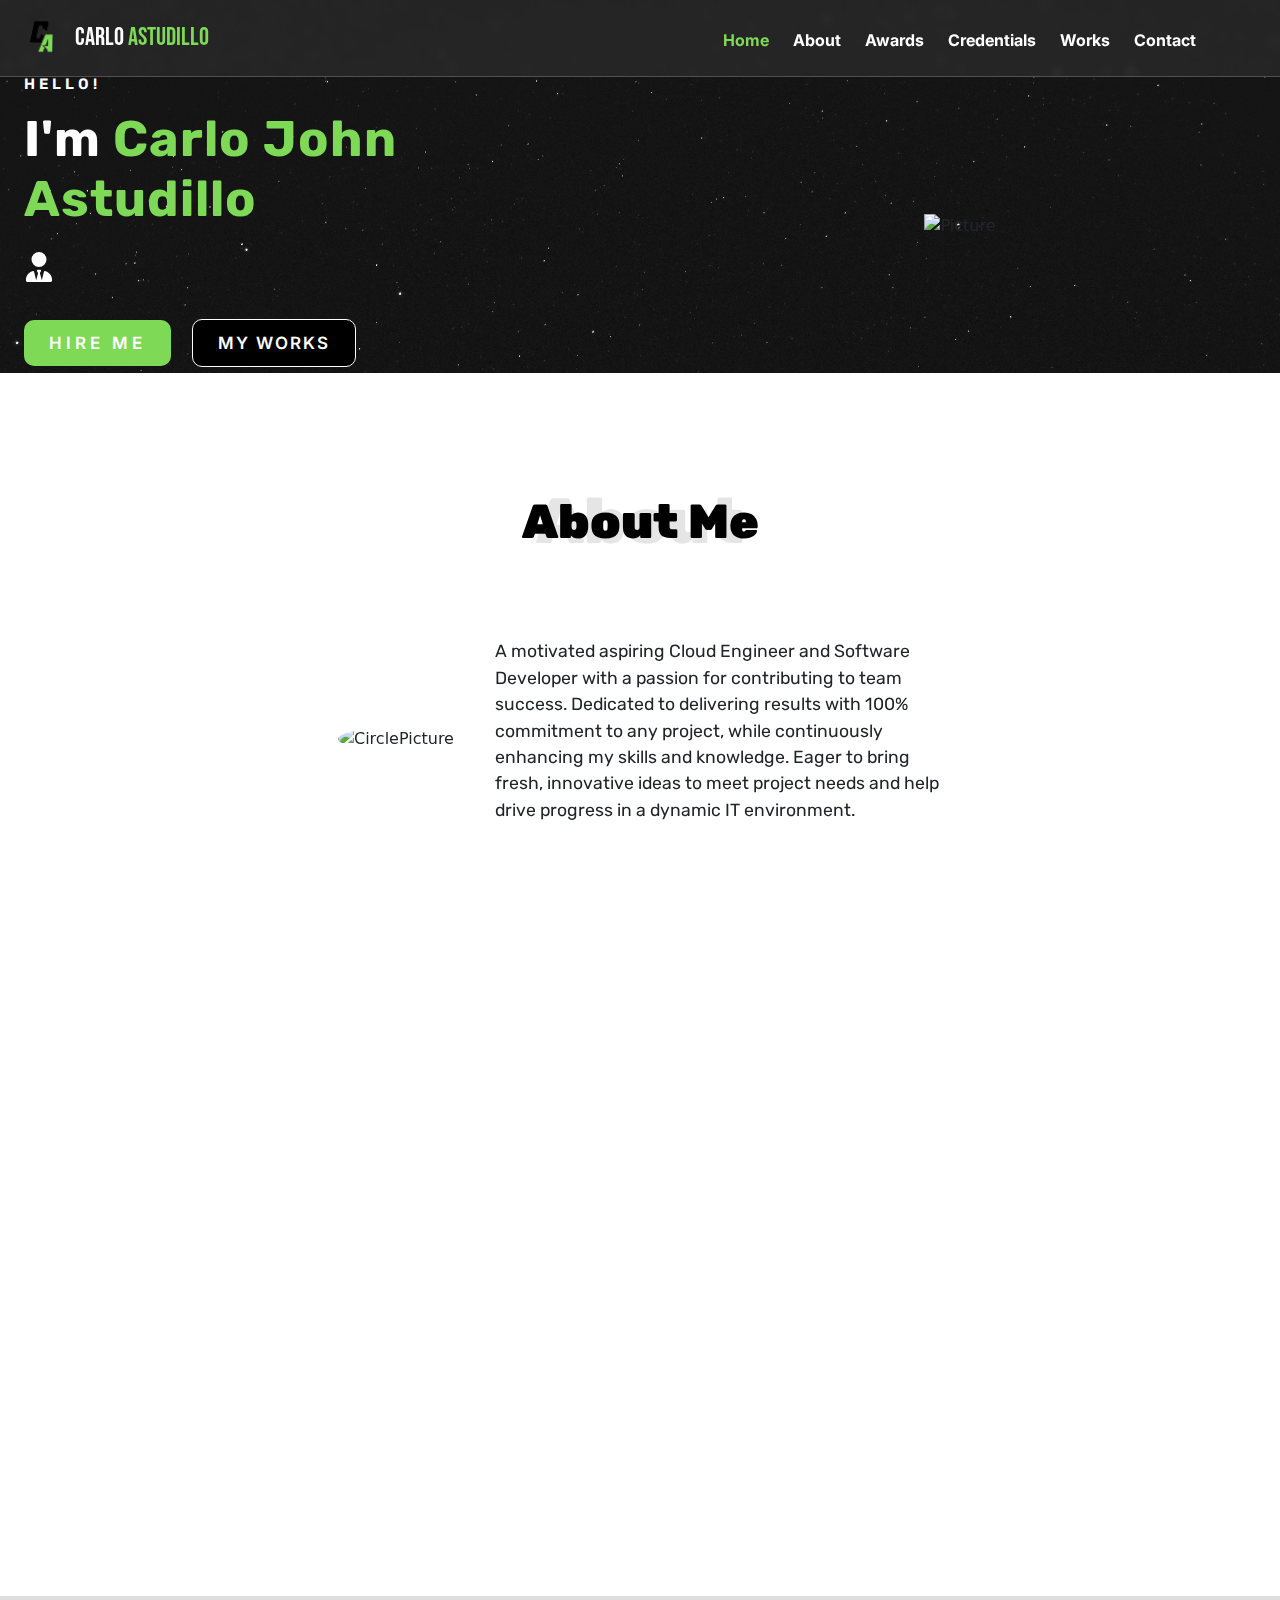
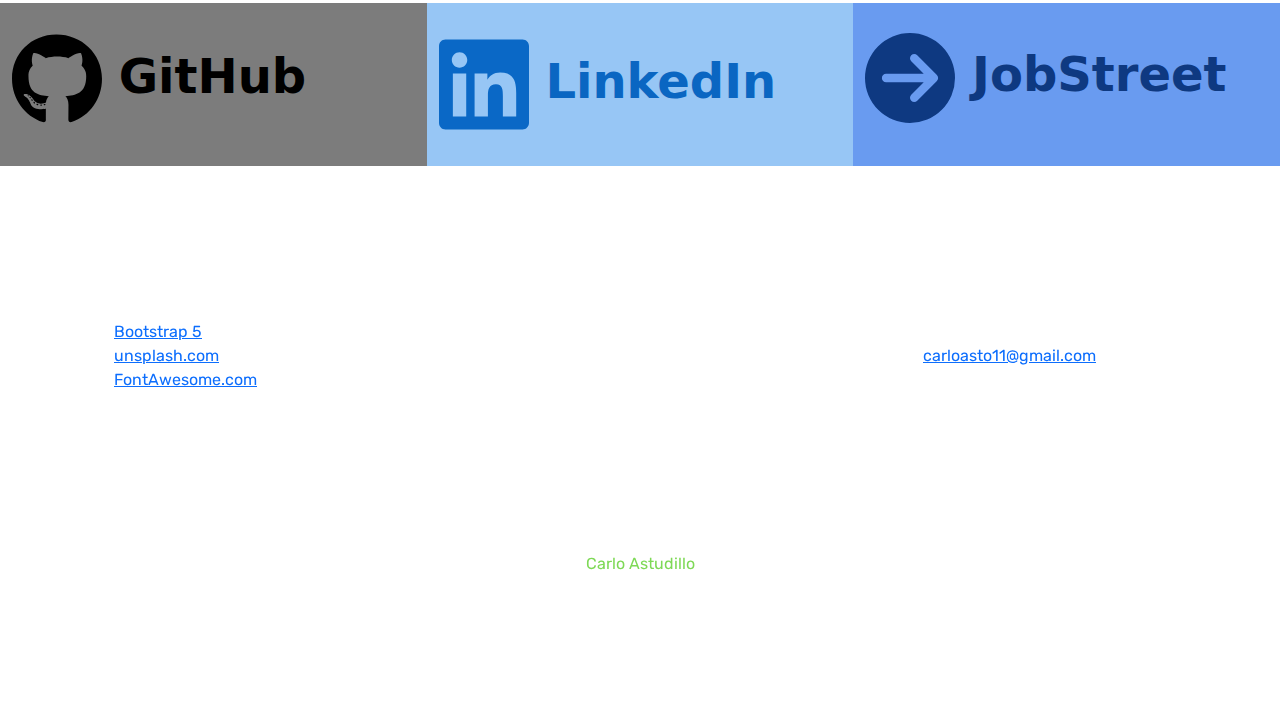
==== commit ee0391b3: "fix design" ====
--- a/index.html
+++ b/index.html
@@ -397,11 +397,10 @@
   </section>
   <section id="Contacts" class="container-fluid contact-section">
     <div class="container justify-content-center d-flex align-items-center" data-aos="fade-up">
-      <h1 class="h1-sections">Contact</h1>
-      <h2 class="h2-sections mb-4">Contact Me</h2>
-    </div>
-
-    <div class="row mt-5">
+      <h2 class="h2-sections contact-h2">Contact Me</h2>
+    </div>
+
+    <div class="row pt-3">
       <div class="col-sm box-socials-1">
         <a rel="noopener" target="_blank" title="Checkout My GitHub"  href="https://github.com/ast2u"><svg width="90" xmlns="http://www.w3.org/2000/svg" viewBox="0 0 496 512"><!--!Font Awesome Free 6.6.0 by @fontawesome - https://fontawesome.com License - https://fontawesome.com/license/free Copyright 2024 Fonticons, Inc.--><path d="M165.9 397.4c0 2-2.3 3.6-5.2 3.6-3.3 .3-5.6-1.3-5.6-3.6 0-2 2.3-3.6 5.2-3.6 3-.3 5.6 1.3 5.6 3.6zm-31.1-4.5c-.7 2 1.3 4.3 4.3 4.9 2.6 1 5.6 0 6.2-2s-1.3-4.3-4.3-5.2c-2.6-.7-5.5 .3-6.2 2.3zm44.2-1.7c-2.9 .7-4.9 2.6-4.6 4.9 .3 2 2.9 3.3 5.9 2.6 2.9-.7 4.9-2.6 4.6-4.6-.3-1.9-3-3.2-5.9-2.9zM244.8 8C106.1 8 0 113.3 0 252c0 110.9 69.8 205.8 169.5 239.2 12.8 2.3 17.3-5.6 17.3-12.1 0-6.2-.3-40.4-.3-61.4 0 0-70 15-84.7-29.8 0 0-11.4-29.1-27.8-36.6 0 0-22.9-15.7 1.6-15.4 0 0 24.9 2 38.6 25.8 21.9 38.6 58.6 27.5 72.9 20.9 2.3-16 8.8-27.1 16-33.7-55.9-6.2-112.3-14.3-112.3-110.5 0-27.5 7.6-41.3 23.6-58.9-2.6-6.5-11.1-33.3 2.6-67.9 20.9-6.5 69 27 69 27 20-5.6 41.5-8.5 62.8-8.5s42.8 2.9 62.8 8.5c0 0 48.1-33.6 69-27 13.7 34.7 5.2 61.4 2.6 67.9 16 17.7 25.8 31.5 25.8 58.9 0 96.5-58.9 104.2-114.8 110.5 9.2 7.9 17 22.9 17 46.4 0 33.7-.3 75.4-.3 83.6 0 6.5 4.6 14.4 17.3 12.1C428.2 457.8 496 362.9 496 252 496 113.3 383.5 8 244.8 8zM97.2 352.9c-1.3 1-1 3.3 .7 5.2 1.6 1.6 3.9 2.3 5.2 1 1.3-1 1-3.3-.7-5.2-1.6-1.6-3.9-2.3-5.2-1zm-10.8-8.1c-.7 1.3 .3 2.9 2.3 3.9 1.6 1 3.6 .7 4.3-.7 .7-1.3-.3-2.9-2.3-3.9-2-.6-3.6-.3-4.3 .7zm32.4 35.6c-1.6 1.3-1 4.3 1.3 6.2 2.3 2.3 5.2 2.6 6.5 1 1.3-1.3 .7-4.3-1.3-6.2-2.2-2.3-5.2-2.6-6.5-1zm-11.4-14.7c-1.6 1-1.6 3.6 0 5.9 1.6 2.3 4.3 3.3 5.6 2.3 1.6-1.3 1.6-3.9 0-6.2-1.4-2.3-4-3.3-5.6-2z"/></svg>
           GitHub</a>
@@ -426,6 +425,8 @@
   
   <footer class="footer-section">
     <div class="img-bg-footer"></div>
+
+    
     <div class="container">
       <div class="row mb-5">
         <div class="col-md foot-1">
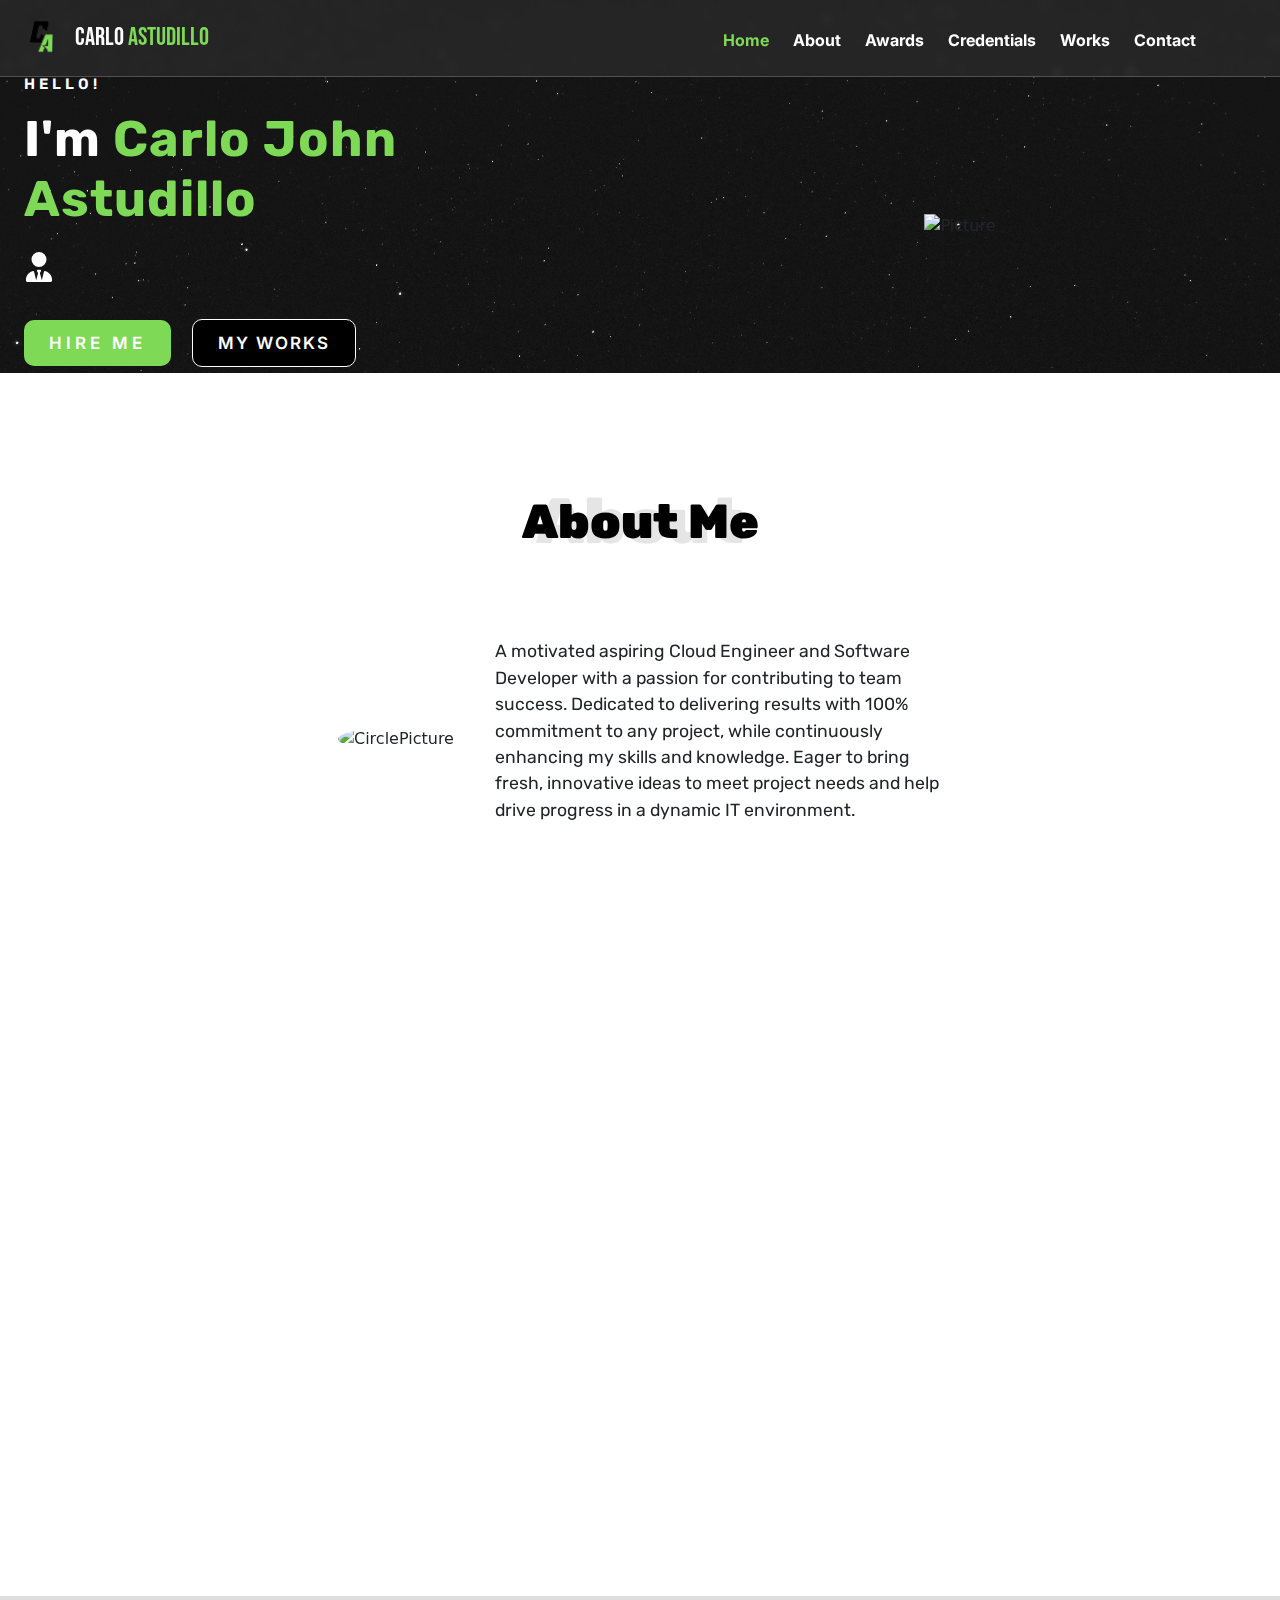
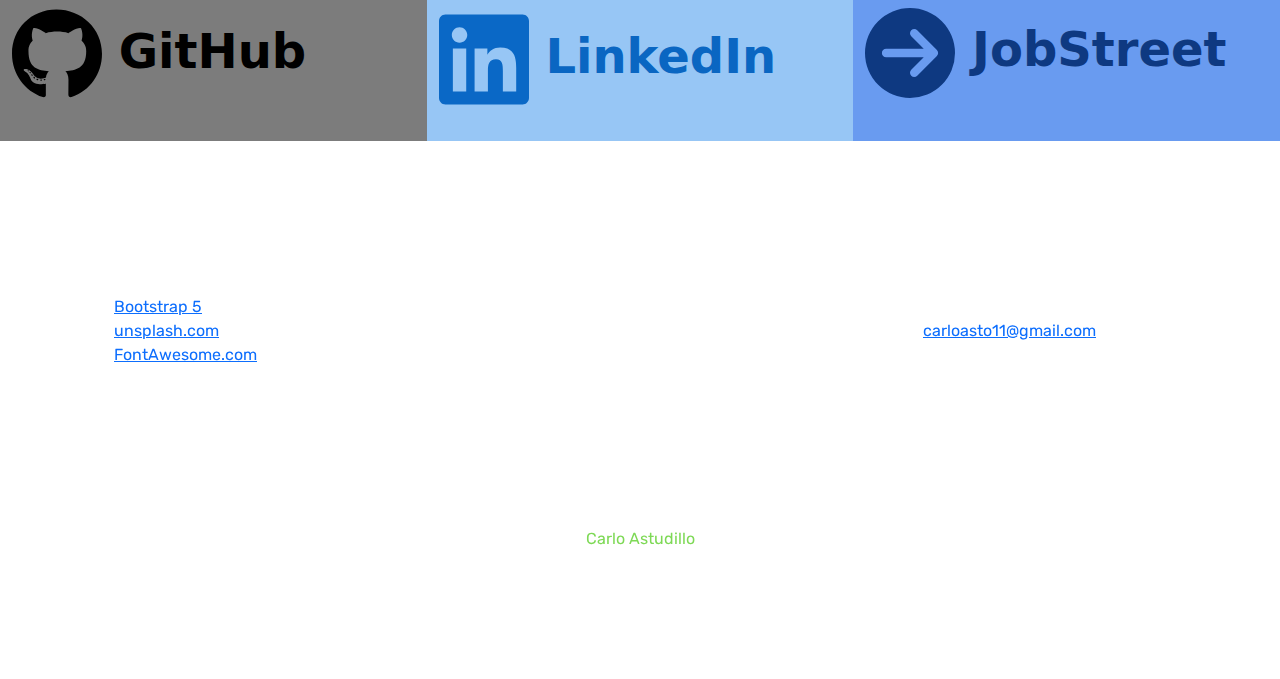
==== commit f8ae075a: "added another works, fix the animation delays" ====
--- a/index.html
+++ b/index.html
@@ -161,7 +161,7 @@
       </div>
     </div>
     <div class="button-wrapper">
-    <a class="button-cv" href="file-assets/CV_Astudillo.pdf" title="CV_Astudillo" download="CV_Astudillo" >
+    <a class="button-cv" href="file-assets/CV_Astudillo_10-24.pdf" title="CV_Astudillo" download="CV_Astudillo" >
     <button class="button-cv cv-btn" data-aos="flip-up">Download CV</button></a>
   </div>
   </div>
@@ -207,7 +207,7 @@
       </div>
     </div>
     <div class="row mt-5 justify-content-center">
-      <div class="col-lg-6 col-md-12" data-aos="fade-right" data-aos-delay="1000">
+      <div class="col-lg-6 col-md-12" data-aos="fade-right">
 
 
         <div class="swiper">
@@ -224,7 +224,7 @@
           <div class="swiper-button-next"></div>
           </div>
       </div>
-      <div class="col-lg-4 col-md-12 align-items-center d-flex mt-3 mt-lg-0" data-aos="fade-left" data-aos-delay="1000">
+      <div class="col-lg-4 col-md-12 align-items-center d-flex mt-3 mt-lg-0" data-aos="fade-left">
         <div class="card card-awards">
           <div class="card-body">
             <h3 class="card-title"><svg width="35" xmlns="http://www.w3.org/2000/svg" viewBox="0 0 384 512"><path fill="#FFD43B" d="M173.8 5.5c11-7.3 25.4-7.3 36.4 0L228 17.2c6 3.9 13 5.8 20.1 5.4l21.3-1.3c13.2-.8 25.6 6.4 31.5 18.2l9.6 19.1c3.2 6.4 8.4 11.5 14.7 14.7L344.5 83c11.8 5.9 19 18.3 18.2 31.5l-1.3 21.3c-.4 7.1 1.5 14.2 5.4 20.1l11.8 17.8c7.3 11 7.3 25.4 0 36.4L366.8 228c-3.9 6-5.8 13-5.4 20.1l1.3 21.3c.8 13.2-6.4 25.6-18.2 31.5l-19.1 9.6c-6.4 3.2-11.5 8.4-14.7 14.7L301 344.5c-5.9 11.8-18.3 19-31.5 18.2l-21.3-1.3c-7.1-.4-14.2 1.5-20.1 5.4l-17.8 11.8c-11 7.3-25.4 7.3-36.4 0L156 366.8c-6-3.9-13-5.8-20.1-5.4l-21.3 1.3c-13.2 .8-25.6-6.4-31.5-18.2l-9.6-19.1c-3.2-6.4-8.4-11.5-14.7-14.7L39.5 301c-11.8-5.9-19-18.3-18.2-31.5l1.3-21.3c.4-7.1-1.5-14.2-5.4-20.1L5.5 210.2c-7.3-11-7.3-25.4 0-36.4L17.2 156c3.9-6 5.8-13 5.4-20.1l-1.3-21.3c-.8-13.2 6.4-25.6 18.2-31.5l19.1-9.6C65 70.2 70.2 65 73.4 58.6L83 39.5c5.9-11.8 18.3-19 31.5-18.2l21.3 1.3c7.1 .4 14.2-1.5 20.1-5.4L173.8 5.5zM272 192a80 80 0 1 0 -160 0 80 80 0 1 0 160 0zM1.3 441.8L44.4 339.3c.2 .1 .3 .2 .4 .4l9.6 19.1c11.7 23.2 36 37.3 62 35.8l21.3-1.3c.2 0 .5 0 .7 .2l17.8 11.8c5.1 3.3 10.5 5.9 16.1 7.7l-37.6 89.3c-2.3 5.5-7.4 9.2-13.3 9.7s-11.6-2.2-14.8-7.2L74.4 455.5l-56.1 8.3c-5.7 .8-11.4-1.5-15-6s-4.3-10.7-2.1-16zm248 60.4L211.7 413c5.6-1.8 11-4.3 16.1-7.7l17.8-11.8c.2-.1 .4-.2 .7-.2l21.3 1.3c26 1.5 50.3-12.6 62-35.8l9.6-19.1c.1-.2 .2-.3 .4-.4l43.2 102.5c2.2 5.3 1.4 11.4-2.1 16s-9.3 6.9-15 6l-56.1-8.3-32.2 49.2c-3.2 5-8.9 7.7-14.8 7.2s-11-4.3-13.3-9.7z"/></svg> Best Mobile Application</h3>
@@ -344,7 +344,7 @@
             </div>
           </div>
         </div>
-        <div class="col-12 col-md-6 col-lg-4" data-aos="zoom-in" data-aos-delay="800">
+        <div class="col-12 col-md-6 col-lg-4" data-aos="zoom-in" >
           <div class="mycard-style">
             <img src="projects/pythoncode.png" alt="Python-Phishing-Detector">
             <div class="mycard-body">
@@ -359,7 +359,7 @@
           </div>
           
         </div>
-        <div class="col-12 col-md-6 col-lg-4" data-aos="zoom-in" data-aos-delay="1200">
+        <div class="col-12 col-md-6 col-lg-4" data-aos="zoom-in" >
           <div class="mycard-style">
             <img src="projects/gamesample.png" alt="Android Studio Games">
             <div class="mycard-body">
@@ -375,7 +375,7 @@
           
         </div>
 
-        <div class="col-12 col-md-6 col-lg-4" data-aos="zoom-in" data-aos-delay="1300">
+        <div class="col-12 col-md-6 col-lg-4" data-aos="zoom-in" >
           <div class="mycard-style">
             <img src="projects/cinemago.png" alt="CinemaGo">
             <div class="mycard-body">
@@ -390,6 +390,22 @@
           </div>
           
         </div>
+
+        <div class="col-12 col-md-6 col-lg-4" data-aos="zoom-in" >
+          <div class="mycard-style">
+            <img src="projects/books-bookstore-book-reading-159711.jpeg" alt="CinemaGo">
+            <div class="mycard-body">
+              <h1 class="mycard-title">Library System</h1>
+              <h3 class="mycard-subtitle">Library System Thesis Project</h3>
+              <p class="mycard-info">The project is a thesis project in AMA Fairview in which helps the library in the school monitor all the 
+                books stored in the library and get the ISBN of the books. It was an project to completion but unfortunately with the pandemic in 2019 
+                the project was stopped and was discontinued.
+              </p>
+              <a class="mycard-btn" title="Checkout the GitHub repo" rel="noopener" target="_blank" href="https://github.com/ast2u/Library-system">More Info</a>
+            </div>
+          </div>
+          
+        </div>
         
       </div>
     </div>
--- a/homeindex.css
+++ b/homeindex.css
@@ -639,8 +639,8 @@
   right:-100%;
   position: absolute;
   background: #0000002f;
-  -webkit-backdrop-filter: blur(10px);
-  backdrop-filter: blur(10px);
+  -webkit-backdrop-filter: blur(30px);
+  backdrop-filter: blur(30px);
   border-radius: 15px;
   color: #fff;
   padding: 30px;
@@ -687,17 +687,80 @@
 /* contact section */
 .contact-section{
   overflow: hidden;
-  background-color: white;
-  padding-top: 80px;
+  background: rgb(221,221,221);
+  background: linear-gradient(180deg, rgba(221,221,221,1) 0%, rgba(255,255,255,1) 10%);
+  padding-top: 55px;
   width: 100%;
   position: relative;
 }
+.contact-h2{
+  color:#7ed956;
+  text-shadow: 1px 1px black;
+
+}
+
+.box-socials-1{
+  position: relative;
+  background-color: rgb(124, 124, 124);
+  padding: 30px 0;
+  transition: .2s;
+  
+}
+.box-socials-1:hover{
+  background-color: rgba(27, 27, 27, 0.342);
+}
+.box-socials-1 a{
+  text-decoration: none;
+  font-size: 3rem;
+  font-weight: 800;
+  color: black;
+  text-transform: capitalize;
+  
+}
+.box-socials-2{
+  position: relative;
+  background-color: #97c6f5;
+  padding: 30px 0;
+  transition: .2s;
+  
+}
+.box-socials-2:hover{
+  background-color: #789fc5
+}
+.box-socials-2 a{
+  text-decoration: none;
+  font-size: 3rem;
+  font-weight: 800;
+  color: #0a66c2;
+  text-transform: capitalize;
+  
+}
+
+.box-socials-3{
+  position: relative;
+  background-color: #699bf0;
+  padding: 30px 0;
+  transition: .2s;
+  
+}
+.box-socials-3:hover{
+  background-color: #577dc0;
+}
+.box-socials-3 a{
+  text-decoration: none;
+  font-size: 3rem;
+  font-weight: 800;
+  color:#0e3981;
+  text-transform: capitalize;
+  
+}
+
 .img-bg-footer{
   background: url(background/annie-spratt-0aF_vV0xgQk-unsplash.jpg);
   background-size: cover;
   background-position: center;
   background-repeat: no-repeat;
-  filter: brightness(.4);
+  filter: brightness(.6);
   background-attachment: fixed;
   width: 100%;
   position: absolute;
@@ -709,62 +772,6 @@
   left: 0;
 
 }
-.box-socials-1{
-  position: relative;
-  background-color: rgb(124, 124, 124);
-  padding: 30px 0;
-  transition: .2s;
-  
-}
-.box-socials-1:hover{
-  background-color: rgba(27, 27, 27, 0.342);
-}
-.box-socials-1 a{
-  text-decoration: none;
-  font-size: 3rem;
-  font-weight: 800;
-  color: black;
-  text-transform: capitalize;
-  
-}
-.box-socials-2{
-  position: relative;
-  background-color: #97c6f5;
-  padding: 30px 0;
-  transition: .2s;
-  
-}
-.box-socials-2:hover{
-  background-color: #789fc5
-}
-.box-socials-2 a{
-  text-decoration: none;
-  font-size: 3rem;
-  font-weight: 800;
-  color: #0a66c2;
-  text-transform: capitalize;
-  
-}
-
-.box-socials-3{
-  position: relative;
-  background-color: #699bf0;
-  padding: 30px 0;
-  transition: .2s;
-  
-}
-.box-socials-3:hover{
-  background-color: #577dc0;
-}
-.box-socials-3 a{
-  text-decoration: none;
-  font-size: 3rem;
-  font-weight: 800;
-  color:#0e3981;
-  text-transform: capitalize;
-  
-}
-
 
 .footer-section{
   overflow: hidden;
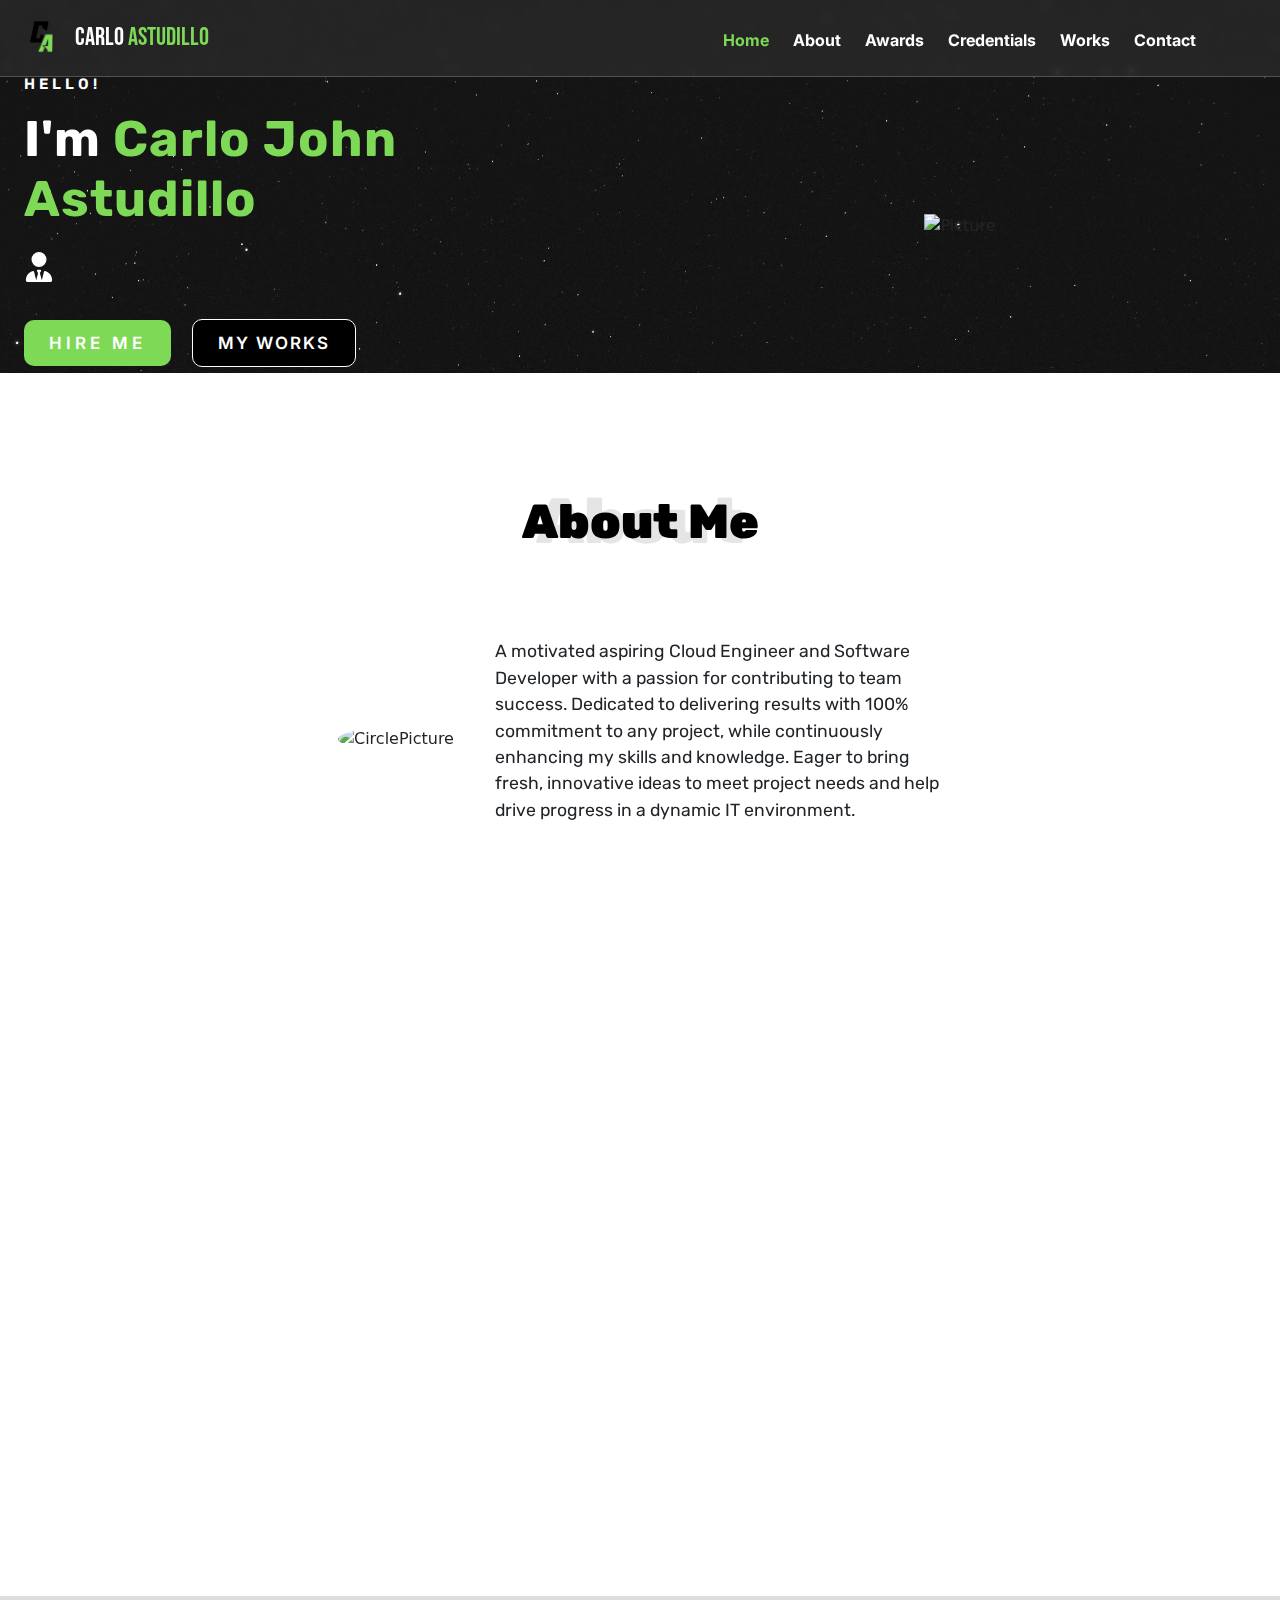
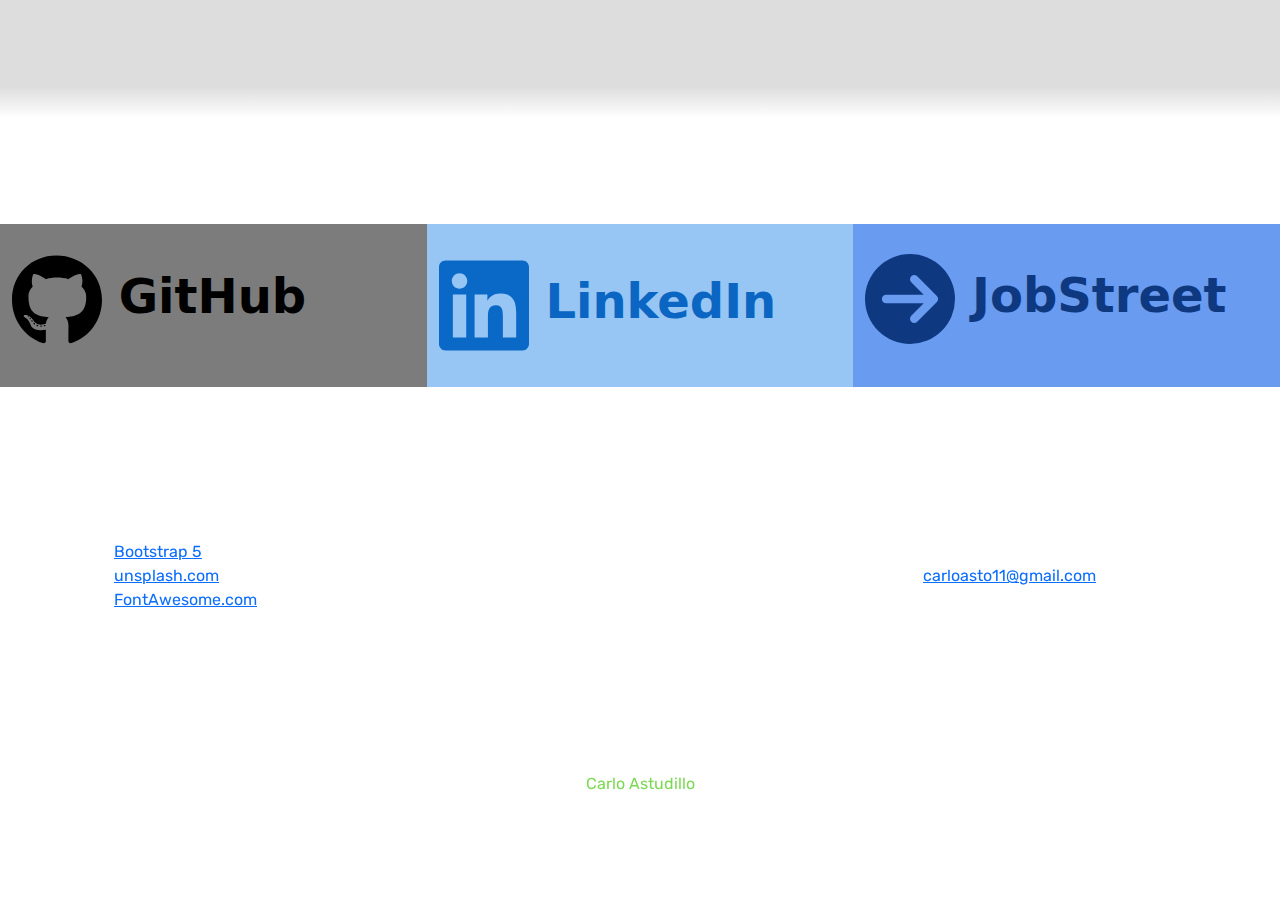
==== commit 012c4910: "Add new changes for work and project info and assets" ====
--- a/index.html
+++ b/index.html
@@ -292,7 +292,7 @@
       <div class="timeline2">
 
         <div class="timeline-container2 right-container">
-          <img src="logopic/coca-cola-beverages-logo.png" alt="NU Fairview" title="NU Philippines">
+          <img src="logopic/coca-cola-beverages-logo.png" alt="Coca-Cola Beverages Philippines" title="Coca-Cola Beverages Philippines">
           <div class="text-box">
             <h2>Coca-Cola Beverages Philippines</h2>
             <small>September 2019 - October 2019</small>
@@ -306,7 +306,7 @@
         </div>
   
         <div class="timeline-container2 left-container">
-          <img src="logopic/Black-logo-ghd.jpg" alt="AMA Computer College" title="AMA Computer College">
+          <img src="logopic/Black-logo-ghd.jpg" alt="GHD Group" title="GHD Group">
           <div class="text-box">
             <h2>GHD Group Philippines</h2>
             <small>November 2023 - June 2024</small>
@@ -316,6 +316,20 @@
               <li>CMS Team | DevOps Team</li>
             </ul>
             <span class="left-container-arrow"></span>
+          </div>
+        </div>
+
+        <div class="timeline-container2 right-container">
+          <img src="logopic/e-logo.png" class="existLogo" alt="Exist Software Labs" title="Exist Software Labs">
+          <div class="text-box">
+            <h2>Exist Software Labs, Inc.</h2>
+            <small>April 2025 - Present</small>
+            <ul>
+              <li><strong>Software Engineer</strong></li>
+              <li>Full Time</li>
+              <li>Tech Services</li>
+            </ul>
+            <span class="right-container-arrow"></span>
           </div>
         </div>
   
@@ -393,7 +407,7 @@
 
         <div class="col-12 col-md-6 col-lg-4" data-aos="zoom-in" >
           <div class="mycard-style">
-            <img src="projects/books-bookstore-book-reading-159711.jpeg" alt="CinemaGo">
+            <img src="projects/books-bookstore-book-reading-159711.jpeg" alt="LibrarySystem">
             <div class="mycard-body">
               <h1 class="mycard-title">Library System</h1>
               <h3 class="mycard-subtitle">Library System Thesis Project</h3>
@@ -406,7 +420,21 @@
           </div>
           
         </div>
-        
+
+        <div class="col-12 col-md-6 col-lg-4" data-aos="zoom-in" >
+          <div class="mycard-style">
+            <img src="projects/helpdesk.png" alt="HelpTicket">
+            <div class="mycard-body">
+              <h1 class="mycard-title">Help Ticket System</h1>
+              <h3 class="mycard-subtitle">Help Ticket System Project for Training</h3>
+              <p class="mycard-info">The HelpDesk Ticket System is a multi-module application built using Spring Boot for the backend and Angular for the frontend.
+                The system is designed to manage employee support tickets, allowing administrators to create employees, assign roles, and oversee ticket progress.
+                Employees can create and update tickets, add remarks, and track their status.
+              </p>
+              <a class="mycard-btn" title="Checkout the GitHub repo" rel="noopener" target="_blank" href="https://github.com/ast2u/ecc-helpdesk-program">More Info</a>
+            </div>
+          </div>
+        </div> 
       </div>
     </div>
 
--- a/homeindex.css
+++ b/homeindex.css
@@ -464,7 +464,7 @@
   opacity: 0;
 }
 .timeline2.active::after {
-  animation: moveline 3s linear forwards;
+  animation: moveline 6s linear forwards;
   opacity: 1;
 }
 
@@ -594,6 +594,10 @@
   border-right: 15px solid #dddddd;
   left: -15px;
   
+}
+
+.existLogo{
+  border: solid black 1px;
 }
 
 
